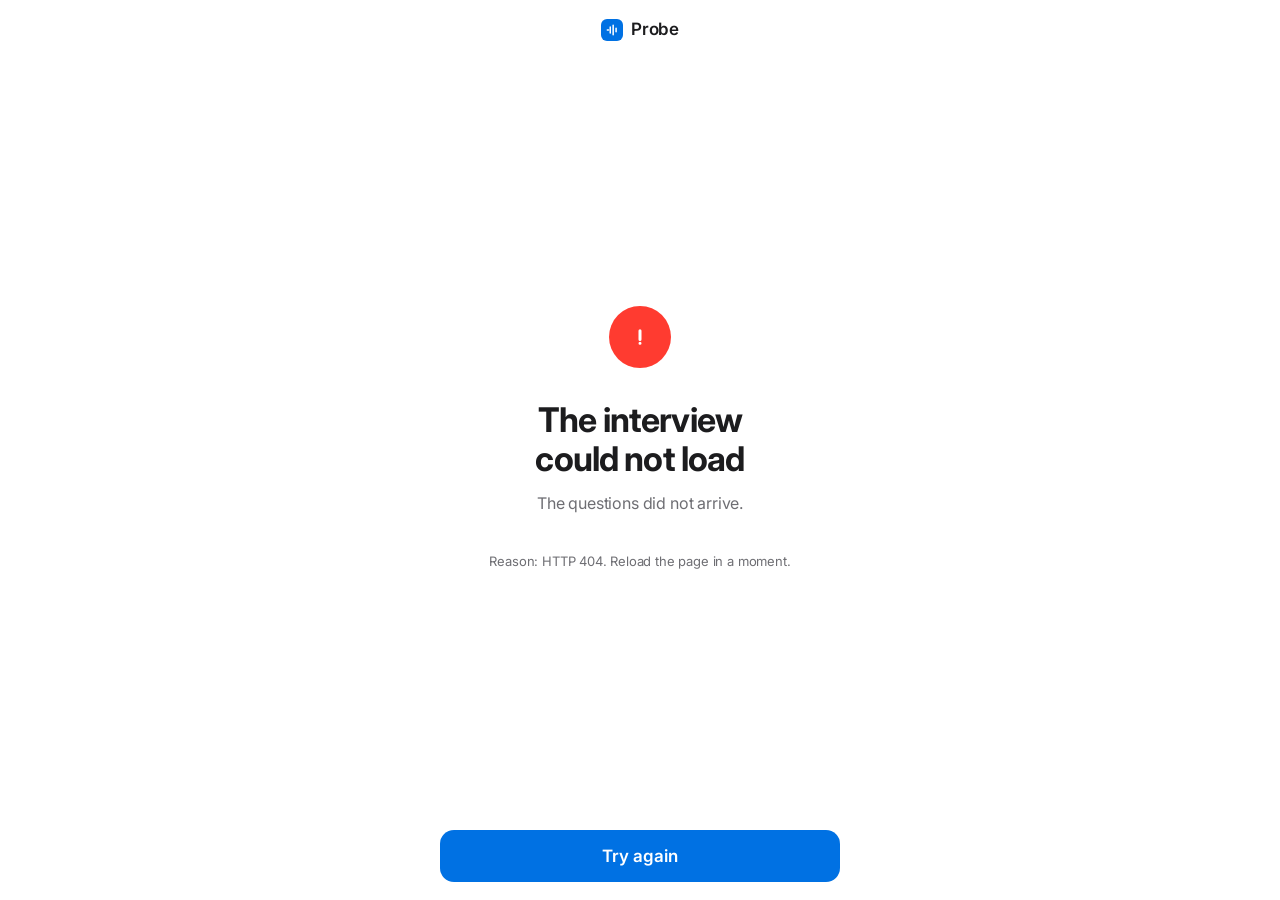
==== static/index.html @ 3f04ca63 "The interview runs: agent, timings, verdict, follow-up static/ is the candidate's page: one micropho" ====
<!doctype html>
<html lang="en">
<head>
  <meta charset="utf-8">
  <meta name="referrer" content="no-referrer">
  <meta name="viewport" content="width=device-width, initial-scale=1, viewport-fit=cover">
  <meta name="theme-color" content="#FFFFFF">
  <title>Probe - spoken interview</title>
  <link rel="preconnect" href="https://fonts.googleapis.com">
  <link rel="preconnect" href="https://fonts.gstatic.com" crossorigin>
  <link href="https://fonts.googleapis.com/css2?family=Inter:wght@400;500;600;700&display=swap" rel="stylesheet">
  <link rel="icon" href="/static/favicon.svg" type="image/svg+xml">
  <link rel="stylesheet" href="/static/base.css">
  <style>
    body { display: flex; justify-content: center; }
    .phone {
      width: 100%; max-width: 440px; min-height: 100dvh;
      display: flex; flex-direction: column;
      padding: 18px 20px max(18px, env(safe-area-inset-bottom));
    }
    .screen { display: flex; flex-direction: column; flex: 1; }
    .screen[hidden] { display: none; }
    .brand { justify-content: center; margin-bottom: 18px; font-weight: 600; }
    .lede { color: var(--secondary); font-size: 16px; margin: 0 0 22px; max-width: 34ch; }

    .group { background: var(--grouped); border-radius: 16px; overflow: hidden; margin: 0 0 18px; }
    .row { display: flex; gap: 14px; align-items: center; padding: 14px 16px; }
    .row + .row { border-top: 1px solid var(--separator); }
    .tile { flex: none; width: 34px; height: 34px; border-radius: 9px; display: grid; place-items: center; color: #fff; }
    .tile svg { width: 19px; height: 19px; }
    .tile.orange { background: var(--orange); } .tile.blue { background: var(--blue); } .tile.indigo { background: var(--indigo); }
    .text { margin: 0; font-size: 15px; font-weight: 500; }
    .detail { display: block; font-size: 13px; font-weight: 400; color: var(--secondary); margin-top: 2px; }
    .group-title { font-size: 13px; font-weight: 600; color: var(--secondary); margin: 0 0 8px 4px; text-transform: none; }
    .prose { padding: 14px 16px; font-size: 14px; color: #3A3A3C; }
    .prose p { margin: 0 0 10px; } .prose p:last-child { margin: 0; }

    .switch-row { justify-content: space-between; }
    .switch { position: relative; width: 50px; height: 30px; flex: none; }
    .switch input { position: absolute; opacity: 0; width: 100%; height: 100%; margin: 0; cursor: pointer; }
    .switch span { position: absolute; inset: 0; background: #E9E9EA; border-radius: 999px; transition: background .2s; }
    .switch span::after { content: ""; position: absolute; top: 3px; left: 3px; width: 24px; height: 24px; border-radius: 50%; background: #fff; box-shadow: 0 2px 6px rgba(0,0,0,.2); transition: transform .2s; }
    .switch input:checked + span { background: var(--live); }
    .switch input:checked + span::after { transform: translateX(20px); }
    .switch input:focus-visible + span { outline: 3px solid color-mix(in srgb, var(--tint) 45%, transparent); outline-offset: 2px; }

    .toolbar { margin-top: auto; padding-top: 14px; }
    .button {
      width: 100%; min-height: 52px; border: 0; border-radius: 14px;
      background: var(--tint); color: #fff; font: 600 17px/1 var(--font);
      display: inline-flex; align-items: center; justify-content: center; gap: 10px; cursor: pointer;
      transition: background .15s, transform .1s;
    }
    .button:hover { background: var(--tint-pressed); } .button:active { transform: scale(.985); }
    .button:disabled { background: #D1D1D6; cursor: default; transform: none; }
    .button.quiet { background: var(--grouped); color: var(--label); }
    .button.quiet:hover { background: #E5E5EA; }
    .hint { font-size: 13px; color: var(--secondary); text-align: center; margin: 10px 0 0; }
    .link { color: var(--tint); font-weight: 600; text-decoration: none; display: inline-block; margin-top: 18px; }

    /* -- the interview ------------------------------------------------------ */
    .mic { position: relative; width: 84px; height: 84px; margin: 4px auto 6px; display: grid; place-items: center; }
    .mic::before {
      content: ""; position: absolute; inset: 12px; border-radius: 50%;
      background: color-mix(in srgb, var(--live) 22%, transparent);
      transform: scale(calc(1 + var(--level, 0) * 0.4));
      transition: transform 90ms linear, background .3s;
    }
    .mic .core { position: relative; width: 52px; height: 52px; border-radius: 50%; background: var(--live); display: grid; place-items: center; color: #fff; transition: background .3s; }
    .mic .core svg { width: 26px; height: 26px; }
    .mic.speaking::before { background: color-mix(in srgb, var(--tint) 20%, transparent); transform: scale(1.18); }
    .mic.speaking .core { background: var(--tint); }
    .state-label { text-align: center; font-size: 14px; font-weight: 500; color: var(--secondary); margin: 0 0 14px; min-height: 1.4em; }

    .conversation { flex: 1; overflow-y: auto; display: flex; flex-direction: column; gap: 12px; padding: 4px 2px 8px; }
    .turn { margin: 0; font-size: 15px; line-height: 1.5; border-radius: 14px; padding: 11px 14px; max-width: 92%; }
    .turn b { display: block; font-size: 12px; font-weight: 600; color: var(--secondary); margin-bottom: 3px; }
    .turn.interviewer { background: var(--grouped); align-self: flex-start; }
    .turn.you { background: color-mix(in srgb, var(--tint) 10%, transparent); align-self: flex-end; }

    .center { flex: 1; display: grid; place-content: center; text-align: center; gap: 6px; }
    .badge { width: 62px; height: 62px; border-radius: 50%; display: grid; place-items: center; margin: 0 auto 14px; color: #fff; }
    .badge.ok { background: var(--live); } .badge.bad { background: var(--danger); }
    .badge svg { width: 30px; height: 30px; }
    .spinner { width: 18px; height: 18px; border-radius: 50%; border: 2px solid rgba(255,255,255,.35); border-top-color: #fff; animation: spin .7s linear infinite; }
    .spinner.dark { border-color: rgba(0,0,0,.15); border-top-color: var(--tint); width: 26px; height: 26px; }
    @keyframes spin { to { transform: rotate(360deg); } }
    @media (prefers-reduced-motion: reduce) { .spinner { animation: none; } .mic::before { transition: none; } }
  </style>
</head>
<body>
<div class="phone">
  <span class="brand">
    <span class="brand-mark" aria-hidden="true"><svg viewBox="0 0 24 24" fill="none" stroke="currentColor" stroke-width="2.6" stroke-linecap="round"><path d="M4 12h2M9 7v10M14 4v16M19 9v6"/></svg></span>
    Probe
  </span>

  <!-- 1. Welcome -->
  <section class="screen" id="screen-welcome">
    <h1 class="large-title">A spoken interview</h1>
    <p class="lede" id="count">Loading the questions...</p>

    <div class="group" role="list">
      <div class="row" role="listitem">
        <span class="tile orange" aria-hidden="true"><svg viewBox="0 0 24 24" fill="none" stroke="currentColor" stroke-width="2.2" stroke-linecap="round"><circle cx="12" cy="12" r="8.5"/><path d="M12 7.5v4.8l3 1.8"/></svg></span>
        <p class="text">About five minutes<span class="detail">There is no timer on your answers</span></p>
      </div>
      <div class="row" role="listitem">
        <span class="tile blue" aria-hidden="true"><svg viewBox="0 0 24 24" fill="none" stroke="currentColor" stroke-width="2.2" stroke-linecap="round"><rect x="9" y="3" width="6" height="11" rx="3"/><path d="M5 11a7 7 0 0 0 14 0M12 18v3"/></svg></span>
        <p class="text">You talk with the interviewer<span class="detail">It listens, answers out loud, and asks follow-ups</span></p>
      </div>
      <div class="row" role="listitem">
        <span class="tile indigo" aria-hidden="true"><svg viewBox="0 0 24 24" fill="none" stroke="currentColor" stroke-width="2.2" stroke-linecap="round"><path d="M4 14v-2a8 8 0 0 1 16 0v2"/><rect x="3" y="14" width="4" height="6" rx="2"/><rect x="17" y="14" width="4" height="6" rx="2"/></svg></span>
        <p class="text">Headphones work best<span class="detail">They keep the interviewer's voice out of your microphone</span></p>
      </div>
    </div>

    <p class="group-title" id="consent-title">What happens to your answers</p>
    <div class="group" aria-labelledby="consent-title">
      <div class="prose">
        <p>Your voice goes straight from this page to AssemblyAI, which turns it into text in real time. The audio is not stored.</p>
        <p>The transcript is kept, with the timing of each word, and is used to prepare a report for the recruiter.</p>
        <p>The report never decides anything on its own. It only suggests what to talk about in a second interview.</p>
      </div>
      <div class="row switch-row">
        <label for="consent">I understand and agree</label>
        <span class="switch"><input type="checkbox" id="consent"><span></span></span>
      </div>
    </div>

    <div class="toolbar">
      <button class="button" id="start" disabled>Start interview</button>
      <p class="hint" id="start-hint">Turn on the switch above to start.</p>
    </div>
  </section>

  <!-- 2. The interview -->
  <section class="screen" id="screen-interview" hidden>
    <div class="mic" id="mic" aria-hidden="true">
      <div class="core">
        <svg viewBox="0 0 24 24" fill="none" stroke="currentColor" stroke-width="2" stroke-linecap="round"><rect x="9" y="3" width="6" height="11" rx="3"/><path d="M5 11a7 7 0 0 0 14 0M12 18v3"/></svg>
      </div>
    </div>
    <p class="state-label" id="state-label" aria-live="polite">Connecting...</p>
    <div class="conversation" id="conversation" aria-live="polite"></div>
    <div class="toolbar">
      <button class="button quiet" id="finish">End the interview</button>
    </div>
  </section>

  <!-- 3. Saving -->
  <section class="screen" id="screen-saving" hidden>
    <div class="center">
      <div class="spinner dark" style="margin:0 auto 18px"></div>
      <h1 class="large-title">Saving your interview</h1>
      <p class="lede" style="margin-inline:auto">This takes a few seconds. Please keep this page open.</p>
    </div>
  </section>

  <!-- 4. Done -->
  <section class="screen" id="screen-done" hidden>
    <div class="center">
      <div class="badge ok"><svg viewBox="0 0 24 24" fill="none" stroke="currentColor" stroke-width="2.4" stroke-linecap="round" stroke-linejoin="round" aria-hidden="true"><path d="M5 12.5l4.5 4.5L19 7"/></svg></div>
      <h1 class="large-title">Thank you</h1>
      <p class="lede" style="margin-inline:auto">Your interview is complete. The recruiter will be in touch.</p>
      <a class="link" id="report-link" href="#" hidden>Open the recruiter report</a>
    </div>
  </section>

  <!-- 5. Something went wrong -->
  <section class="screen" id="screen-error" hidden>
    <div class="center">
      <div class="badge bad"><svg viewBox="0 0 24 24" fill="none" stroke="currentColor" stroke-width="2.4" stroke-linecap="round" aria-hidden="true"><path d="M12 7v7M12 17h.01"/></svg></div>
      <h1 class="large-title" id="error-title">Something went wrong</h1>
      <p class="lede" id="error-text" style="margin-inline:auto"></p>
      <p class="hint" id="error-fix"></p>
    </div>
    <div class="toolbar">
      <button class="button" id="retry">Try again</button>
    </div>
  </section>
</div>
<script src="/static/app.js"></script>
</body>
</html>
---- static/base.css ----
/* Unscripted - what both pages share: the colour roles, the type, the navigation
   bar and the chips. One file, because two copies of a palette drift at the first
   change, and the report would stop looking like the interview it describes. */

:root {
  --bg: #FFFFFF;
  --grouped: #F2F2F7;
  --label: #1C1C1E;
  --secondary: #6E6E73;
  --separator: #E5E5EA;
  --tint: #0071E3;
  --tint-pressed: #0062C4;
  --live: #34C759;
  --danger: #FF3B30;
  /* Colour carries a role, never decoration: blue acts, green is live or
     done, the tile colours only tell list rows apart at a glance. */
  --orange: #FF9500;
  --blue: #007AFF;
  --indigo: #5856D6;
  --teal: #30B0C7;
  --gray: #8E8E93;
  /* Status: what a report observation MEANS. Always paired with an icon and a
     label, never carried by colour alone. */
  --status-flag: #FF9500;
  --status-clear: #34C759;
  --go: #248A3D;          /* green dark enough for white text: 4.6:1 */
  --go-pressed: #1E7533;
  --font: -apple-system, BlinkMacSystemFont, "SF Pro Text", "Inter", "Segoe UI", system-ui, sans-serif;
  --display: -apple-system, BlinkMacSystemFont, "SF Pro Display", "Inter", "Segoe UI", system-ui, sans-serif;
}
* { box-sizing: border-box; }
html, body { height: 100%; }
body {
  margin: 0;
  background: var(--bg);
  color: var(--label);
  font: 17px/1.4 var(--font);
  -webkit-font-smoothing: antialiased;
  letter-spacing: -0.01em;
}
.brand { display: inline-flex; align-items: center; gap: 8px; }
.brand-mark {
  width: 22px; height: 22px; border-radius: 6px;
  background: var(--tint);
  display: grid; place-items: center; color: #fff;
}
.brand-mark svg { width: 14px; height: 14px; }
.large-title {
  font-family: var(--display);
  font-size: 34px;
  line-height: 1.15;
  font-weight: 700;
  letter-spacing: -0.025em;
  margin: 12px 0 8px;
  text-wrap: balance;
}
.chip {
  align-self: flex-start;
  font-size: 13px; font-weight: 600;
  border-radius: 999px; padding: 4px 11px;
  margin: 0 0 12px;
}
.chip.warmup { color: var(--go); background: color-mix(in srgb, var(--live) 16%, transparent); }
.chip.experience { color: var(--blue); background: color-mix(in srgb, var(--blue) 12%, transparent); }
.chip.technical { color: var(--indigo); background: color-mix(in srgb, var(--indigo) 12%, transparent); }

/* Status tiles: the icon and the colour always travel together. */
.status-tile { flex: none; width: 34px; height: 34px; border-radius: 9px; display: grid; place-items: center; color: #fff; }
.status-tile svg { width: 20px; height: 20px; }
.status-tile.flag { background: var(--status-flag); }
.status-tile.clear { background: var(--status-clear); }
.status-tile.none { background: var(--gray); }
.status-tile.baseline { background: var(--blue); }

a:focus-visible, button:focus-visible {
  outline: 3px solid color-mix(in srgb, var(--tint) 45%, transparent);
  outline-offset: 3px;
}
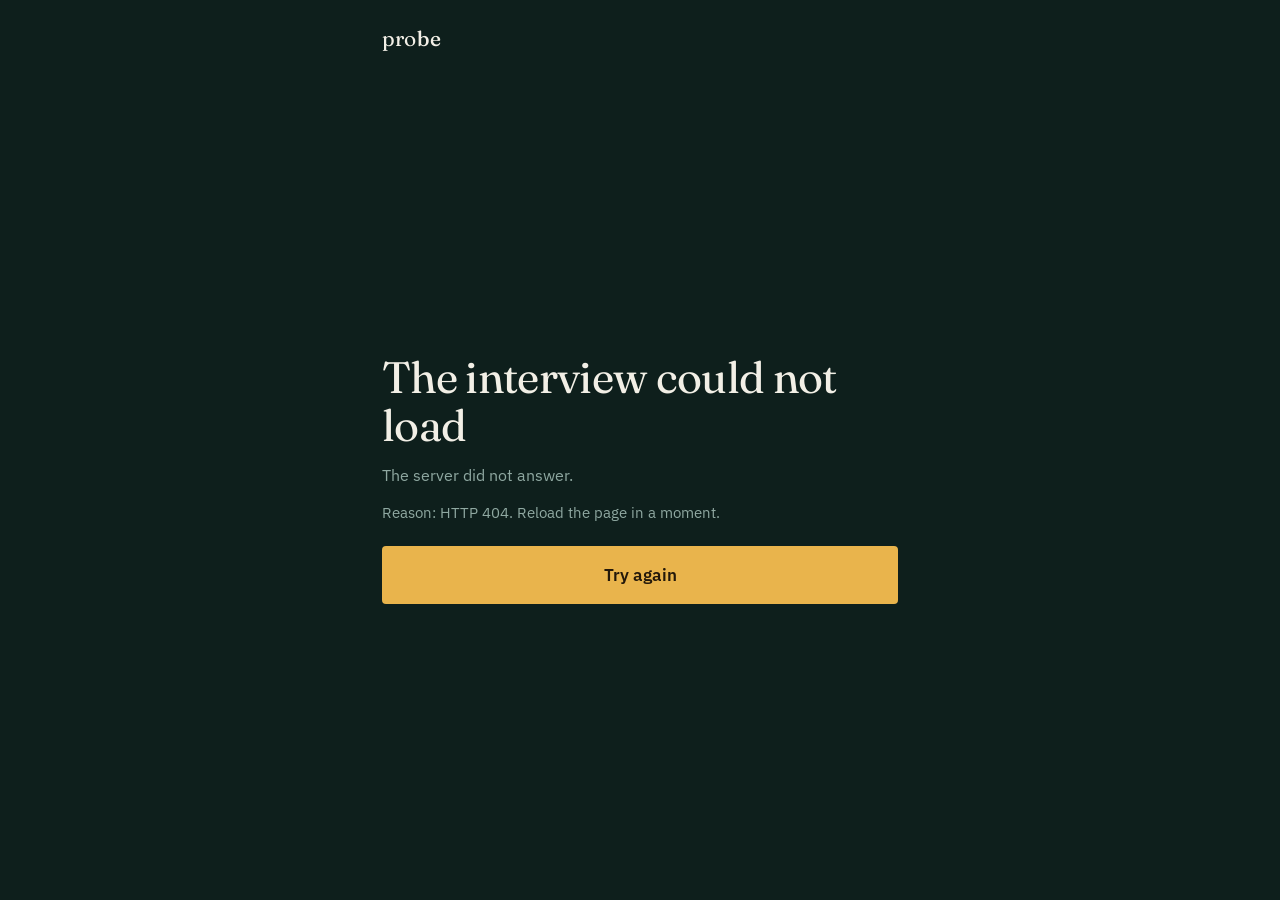
==== commit 71a181e4: "An interviewer that follows the candidate, in six languages, in a booth The agent is no longer hande" ====
--- a/static/index.html
+++ b/static/index.html
@@ -1,185 +1,175 @@
-<!doctype html>
-<html lang="en">
-<head>
-  <meta charset="utf-8">
-  <meta name="referrer" content="no-referrer">
-  <meta name="viewport" content="width=device-width, initial-scale=1, viewport-fit=cover">
-  <meta name="theme-color" content="#FFFFFF">
-  <title>Probe - spoken interview</title>
-  <link rel="preconnect" href="https://fonts.googleapis.com">
-  <link rel="preconnect" href="https://fonts.gstatic.com" crossorigin>
-  <link href="https://fonts.googleapis.com/css2?family=Inter:wght@400;500;600;700&display=swap" rel="stylesheet">
-  <link rel="icon" href="/static/favicon.svg" type="image/svg+xml">
-  <link rel="stylesheet" href="/static/base.css">
-  <style>
-    body { display: flex; justify-content: center; }
-    .phone {
-      width: 100%; max-width: 440px; min-height: 100dvh;
-      display: flex; flex-direction: column;
-      padding: 18px 20px max(18px, env(safe-area-inset-bottom));
-    }
-    .screen { display: flex; flex-direction: column; flex: 1; }
-    .screen[hidden] { display: none; }
-    .brand { justify-content: center; margin-bottom: 18px; font-weight: 600; }
-    .lede { color: var(--secondary); font-size: 16px; margin: 0 0 22px; max-width: 34ch; }
-
-    .group { background: var(--grouped); border-radius: 16px; overflow: hidden; margin: 0 0 18px; }
-    .row { display: flex; gap: 14px; align-items: center; padding: 14px 16px; }
-    .row + .row { border-top: 1px solid var(--separator); }
-    .tile { flex: none; width: 34px; height: 34px; border-radius: 9px; display: grid; place-items: center; color: #fff; }
-    .tile svg { width: 19px; height: 19px; }
-    .tile.orange { background: var(--orange); } .tile.blue { background: var(--blue); } .tile.indigo { background: var(--indigo); }
-    .text { margin: 0; font-size: 15px; font-weight: 500; }
-    .detail { display: block; font-size: 13px; font-weight: 400; color: var(--secondary); margin-top: 2px; }
-    .group-title { font-size: 13px; font-weight: 600; color: var(--secondary); margin: 0 0 8px 4px; text-transform: none; }
-    .prose { padding: 14px 16px; font-size: 14px; color: #3A3A3C; }
-    .prose p { margin: 0 0 10px; } .prose p:last-child { margin: 0; }
-
-    .switch-row { justify-content: space-between; }
-    .switch { position: relative; width: 50px; height: 30px; flex: none; }
-    .switch input { position: absolute; opacity: 0; width: 100%; height: 100%; margin: 0; cursor: pointer; }
-    .switch span { position: absolute; inset: 0; background: #E9E9EA; border-radius: 999px; transition: background .2s; }
-    .switch span::after { content: ""; position: absolute; top: 3px; left: 3px; width: 24px; height: 24px; border-radius: 50%; background: #fff; box-shadow: 0 2px 6px rgba(0,0,0,.2); transition: transform .2s; }
-    .switch input:checked + span { background: var(--live); }
-    .switch input:checked + span::after { transform: translateX(20px); }
-    .switch input:focus-visible + span { outline: 3px solid color-mix(in srgb, var(--tint) 45%, transparent); outline-offset: 2px; }
-
-    .toolbar { margin-top: auto; padding-top: 14px; }
-    .button {
-      width: 100%; min-height: 52px; border: 0; border-radius: 14px;
-      background: var(--tint); color: #fff; font: 600 17px/1 var(--font);
-      display: inline-flex; align-items: center; justify-content: center; gap: 10px; cursor: pointer;
-      transition: background .15s, transform .1s;
-    }
-    .button:hover { background: var(--tint-pressed); } .button:active { transform: scale(.985); }
-    .button:disabled { background: #D1D1D6; cursor: default; transform: none; }
-    .button.quiet { background: var(--grouped); color: var(--label); }
-    .button.quiet:hover { background: #E5E5EA; }
-    .hint { font-size: 13px; color: var(--secondary); text-align: center; margin: 10px 0 0; }
-    .link { color: var(--tint); font-weight: 600; text-decoration: none; display: inline-block; margin-top: 18px; }
-
-    /* -- the interview ------------------------------------------------------ */
-    .mic { position: relative; width: 84px; height: 84px; margin: 4px auto 6px; display: grid; place-items: center; }
-    .mic::before {
-      content: ""; position: absolute; inset: 12px; border-radius: 50%;
-      background: color-mix(in srgb, var(--live) 22%, transparent);
-      transform: scale(calc(1 + var(--level, 0) * 0.4));
-      transition: transform 90ms linear, background .3s;
-    }
-    .mic .core { position: relative; width: 52px; height: 52px; border-radius: 50%; background: var(--live); display: grid; place-items: center; color: #fff; transition: background .3s; }
-    .mic .core svg { width: 26px; height: 26px; }
-    .mic.speaking::before { background: color-mix(in srgb, var(--tint) 20%, transparent); transform: scale(1.18); }
-    .mic.speaking .core { background: var(--tint); }
-    .state-label { text-align: center; font-size: 14px; font-weight: 500; color: var(--secondary); margin: 0 0 14px; min-height: 1.4em; }
-
-    .conversation { flex: 1; overflow-y: auto; display: flex; flex-direction: column; gap: 12px; padding: 4px 2px 8px; }
-    .turn { margin: 0; font-size: 15px; line-height: 1.5; border-radius: 14px; padding: 11px 14px; max-width: 92%; }
-    .turn b { display: block; font-size: 12px; font-weight: 600; color: var(--secondary); margin-bottom: 3px; }
-    .turn.interviewer { background: var(--grouped); align-self: flex-start; }
-    .turn.you { background: color-mix(in srgb, var(--tint) 10%, transparent); align-self: flex-end; }
-
-    .center { flex: 1; display: grid; place-content: center; text-align: center; gap: 6px; }
-    .badge { width: 62px; height: 62px; border-radius: 50%; display: grid; place-items: center; margin: 0 auto 14px; color: #fff; }
-    .badge.ok { background: var(--live); } .badge.bad { background: var(--danger); }
-    .badge svg { width: 30px; height: 30px; }
-    .spinner { width: 18px; height: 18px; border-radius: 50%; border: 2px solid rgba(255,255,255,.35); border-top-color: #fff; animation: spin .7s linear infinite; }
-    .spinner.dark { border-color: rgba(0,0,0,.15); border-top-color: var(--tint); width: 26px; height: 26px; }
-    @keyframes spin { to { transform: rotate(360deg); } }
-    @media (prefers-reduced-motion: reduce) { .spinner { animation: none; } .mic::before { transition: none; } }
-  </style>
-</head>
-<body>
-<div class="phone">
-  <span class="brand">
-    <span class="brand-mark" aria-hidden="true"><svg viewBox="0 0 24 24" fill="none" stroke="currentColor" stroke-width="2.6" stroke-linecap="round"><path d="M4 12h2M9 7v10M14 4v16M19 9v6"/></svg></span>
-    Probe
-  </span>
-
-  <!-- 1. Welcome -->
-  <section class="screen" id="screen-welcome">
-    <h1 class="large-title">A spoken interview</h1>
-    <p class="lede" id="count">Loading the questions...</p>
-
-    <div class="group" role="list">
-      <div class="row" role="listitem">
-        <span class="tile orange" aria-hidden="true"><svg viewBox="0 0 24 24" fill="none" stroke="currentColor" stroke-width="2.2" stroke-linecap="round"><circle cx="12" cy="12" r="8.5"/><path d="M12 7.5v4.8l3 1.8"/></svg></span>
-        <p class="text">About five minutes<span class="detail">There is no timer on your answers</span></p>
-      </div>
-      <div class="row" role="listitem">
-        <span class="tile blue" aria-hidden="true"><svg viewBox="0 0 24 24" fill="none" stroke="currentColor" stroke-width="2.2" stroke-linecap="round"><rect x="9" y="3" width="6" height="11" rx="3"/><path d="M5 11a7 7 0 0 0 14 0M12 18v3"/></svg></span>
-        <p class="text">You talk with the interviewer<span class="detail">It listens, answers out loud, and asks follow-ups</span></p>
-      </div>
-      <div class="row" role="listitem">
-        <span class="tile indigo" aria-hidden="true"><svg viewBox="0 0 24 24" fill="none" stroke="currentColor" stroke-width="2.2" stroke-linecap="round"><path d="M4 14v-2a8 8 0 0 1 16 0v2"/><rect x="3" y="14" width="4" height="6" rx="2"/><rect x="17" y="14" width="4" height="6" rx="2"/></svg></span>
-        <p class="text">Headphones work best<span class="detail">They keep the interviewer's voice out of your microphone</span></p>
-      </div>
-    </div>
-
-    <p class="group-title" id="consent-title">What happens to your answers</p>
-    <div class="group" aria-labelledby="consent-title">
-      <div class="prose">
-        <p>Your voice goes straight from this page to AssemblyAI, which turns it into text in real time. The audio is not stored.</p>
-        <p>The transcript is kept, with the timing of each word, and is used to prepare a report for the recruiter.</p>
-        <p>The report never decides anything on its own. It only suggests what to talk about in a second interview.</p>
-      </div>
-      <div class="row switch-row">
-        <label for="consent">I understand and agree</label>
-        <span class="switch"><input type="checkbox" id="consent"><span></span></span>
-      </div>
-    </div>
-
-    <div class="toolbar">
-      <button class="button" id="start" disabled>Start interview</button>
-      <p class="hint" id="start-hint">Turn on the switch above to start.</p>
-    </div>
-  </section>
-
-  <!-- 2. The interview -->
-  <section class="screen" id="screen-interview" hidden>
-    <div class="mic" id="mic" aria-hidden="true">
-      <div class="core">
-        <svg viewBox="0 0 24 24" fill="none" stroke="currentColor" stroke-width="2" stroke-linecap="round"><rect x="9" y="3" width="6" height="11" rx="3"/><path d="M5 11a7 7 0 0 0 14 0M12 18v3"/></svg>
-      </div>
-    </div>
-    <p class="state-label" id="state-label" aria-live="polite">Connecting...</p>
-    <div class="conversation" id="conversation" aria-live="polite"></div>
-    <div class="toolbar">
-      <button class="button quiet" id="finish">End the interview</button>
-    </div>
-  </section>
-
-  <!-- 3. Saving -->
-  <section class="screen" id="screen-saving" hidden>
-    <div class="center">
-      <div class="spinner dark" style="margin:0 auto 18px"></div>
-      <h1 class="large-title">Saving your interview</h1>
-      <p class="lede" style="margin-inline:auto">This takes a few seconds. Please keep this page open.</p>
-    </div>
-  </section>
-
-  <!-- 4. Done -->
-  <section class="screen" id="screen-done" hidden>
-    <div class="center">
-      <div class="badge ok"><svg viewBox="0 0 24 24" fill="none" stroke="currentColor" stroke-width="2.4" stroke-linecap="round" stroke-linejoin="round" aria-hidden="true"><path d="M5 12.5l4.5 4.5L19 7"/></svg></div>
-      <h1 class="large-title">Thank you</h1>
-      <p class="lede" style="margin-inline:auto">Your interview is complete. The recruiter will be in touch.</p>
-      <a class="link" id="report-link" href="#" hidden>Open the recruiter report</a>
-    </div>
-  </section>
-
-  <!-- 5. Something went wrong -->
-  <section class="screen" id="screen-error" hidden>
-    <div class="center">
-      <div class="badge bad"><svg viewBox="0 0 24 24" fill="none" stroke="currentColor" stroke-width="2.4" stroke-linecap="round" aria-hidden="true"><path d="M12 7v7M12 17h.01"/></svg></div>
-      <h1 class="large-title" id="error-title">Something went wrong</h1>
-      <p class="lede" id="error-text" style="margin-inline:auto"></p>
-      <p class="hint" id="error-fix"></p>
-    </div>
-    <div class="toolbar">
-      <button class="button" id="retry">Try again</button>
-    </div>
-  </section>
-</div>
-<script src="/static/app.js"></script>
-</body>
-</html>
+<!doctype html>
+<html lang="en">
+<head>
+  <meta charset="utf-8">
+  <meta name="referrer" content="no-referrer">
+  <meta name="viewport" content="width=device-width, initial-scale=1, viewport-fit=cover">
+  <meta name="theme-color" content="#0E1F1C">
+  <title>Probe - a spoken interview</title>
+  <link rel="preconnect" href="https://fonts.googleapis.com">
+  <link rel="preconnect" href="https://fonts.gstatic.com" crossorigin>
+  <link href="https://fonts.googleapis.com/css2?family=Fraunces:opsz,wght@9..144,400;9..144,500&family=IBM+Plex+Sans:wght@400;500;600&display=swap" rel="stylesheet">
+  <link rel="icon" href="/static/favicon.svg" type="image/svg+xml">
+  <style>
+    /* Probe is a recording booth, not a form: dark room, warm paper-coloured
+       type, and one living line. Amber is the interviewer's voice, mint is the
+       candidate's. Nothing else is coloured, so the line always reads. */
+    :root {
+      --ink: #0E1F1C;
+      --lift: #16302A;
+      --paper: #F2EFE6;
+      --muted: #8FA8A1;
+      --amber: #E9B44C;
+      --mint: #74D3AE;
+      --edge: rgba(242, 239, 230, .16);
+      --serif: "Fraunces", Georgia, serif;
+      --sans: "IBM Plex Sans", system-ui, sans-serif;
+    }
+    * { box-sizing: border-box; }
+    html, body { height: 100%; }
+    body {
+      margin: 0; background: var(--ink); color: var(--paper);
+      font: 16px/1.55 var(--sans); -webkit-font-smoothing: antialiased;
+      display: flex; justify-content: center;
+    }
+    .booth {
+      width: 100%; max-width: 560px; min-height: 100dvh;
+      display: flex; flex-direction: column;
+      padding: 22px 22px max(22px, env(safe-area-inset-bottom));
+    }
+
+    header { display: flex; align-items: baseline; justify-content: space-between; gap: 16px; }
+    .wordmark { font-family: var(--serif); font-size: 21px; letter-spacing: .01em; }
+    .wordmark b { font-weight: 500; }
+    .languages { display: flex; gap: 10px 14px; flex-wrap: wrap; justify-content: flex-end; max-width: 60%; }
+    .languages button {
+      background: none; border: 0; padding: 2px 0; cursor: pointer;
+      color: var(--muted); font: 500 14px/1 var(--sans); letter-spacing: .04em;
+      border-bottom: 2px solid transparent;
+    }
+    .languages button[aria-pressed="true"] { color: var(--paper); border-bottom-color: var(--amber); }
+    .languages button:hover { color: var(--paper); }
+
+    /* On a tall window the welcome sits in the middle of the booth rather than
+       leaving a hole between the line and the terms. */
+    .screen { display: flex; flex-direction: column; flex: 1; padding-top: 26px; justify-content: center; }
+    #screen-interview { justify-content: flex-start; }
+    .screen[hidden] { display: none; }
+
+    h1 {
+      font-family: var(--serif); font-weight: 400; font-size: clamp(34px, 9vw, 44px);
+      line-height: 1.08; letter-spacing: -0.015em; margin: 0 0 14px; max-width: 15ch;
+    }
+    .lede { color: var(--muted); margin: 0; max-width: 44ch; }
+
+    /* The line: the only thing that moves. It is the candidate's voice in mint,
+       the interviewer's in amber. */
+    .line { width: 100%; height: 84px; display: block; margin: 30px 0 26px; }
+
+    .terms { border-top: 1px solid var(--edge); padding-top: 18px; margin-top: 8px; }
+    .terms p { margin: 0 0 10px; color: var(--muted); font-size: 14.5px; max-width: 46ch; }
+    .terms p:last-child { margin: 0; }
+    .terms b { color: var(--paper); font-weight: 500; }
+
+    .go {
+      width: 100%; margin-top: 22px; min-height: 58px; padding: 0 22px;
+      background: var(--amber); color: #23180A; border: 0; border-radius: 4px;
+      font: 600 17px/1 var(--sans); cursor: pointer;
+      display: inline-flex; align-items: center; justify-content: center; gap: 12px;
+      transition: background .15s ease, transform .08s ease;
+    }
+    .go:hover { background: #F2C468; }
+    .go:active { transform: translateY(1px); }
+    .go:disabled { background: var(--lift); color: var(--muted); cursor: default; }
+    .ghost {
+      width: 100%; min-height: 50px; margin-top: 18px; background: none; cursor: pointer;
+      color: var(--muted); border: 1px solid var(--edge); border-radius: 4px; font: 500 15px/1 var(--sans);
+    }
+    .ghost:hover { color: var(--paper); border-color: var(--paper); }
+    button:focus-visible, .languages button:focus-visible { outline: 2px solid var(--amber); outline-offset: 3px; }
+    .hint { color: var(--muted); font-size: 13.5px; margin: 12px 0 0; text-align: center; }
+
+    /* -- the interview ------------------------------------------------------ */
+    .status { display: flex; align-items: center; gap: 10px; color: var(--muted); font-size: 14px; margin: 0; }
+    .dot { width: 8px; height: 8px; border-radius: 50%; background: var(--mint); flex: none; }
+    .dot.speaking { background: var(--amber); }
+    .said {
+      font-family: var(--serif); font-weight: 400; font-size: clamp(23px, 6vw, 29px);
+      line-height: 1.22; letter-spacing: -0.01em; margin: 18px 0 0; text-wrap: pretty;
+    }
+    .transcript {
+      flex: 1; overflow-y: auto; margin: 26px 0 0; padding-top: 18px;
+      border-top: 1px solid var(--edge); display: flex; flex-direction: column-reverse; gap: 14px;
+    }
+    .turn { margin: 0; font-size: 15px; line-height: 1.5; color: var(--muted); }
+    .turn span { display: block; font-size: 12.5px; letter-spacing: .06em; color: #5F7A73; margin-bottom: 2px; }
+    .turn.you { color: var(--paper); }
+    .turn.you span { color: var(--mint); }
+
+    .center { flex: 1; display: flex; flex-direction: column; justify-content: center; }
+    .center h1 { max-width: 18ch; }
+    .error-fix { color: var(--muted); font-size: 14.5px; margin: 14px 0 0; max-width: 44ch; }
+    .spinner { width: 17px; height: 17px; border-radius: 50%; border: 2px solid rgba(35,24,10,.25); border-top-color: #23180A; animation: spin .7s linear infinite; }
+    @keyframes spin { to { transform: rotate(360deg); } }
+    @media (prefers-reduced-motion: reduce) { .spinner { animation: none; } }
+  </style>
+</head>
+<body>
+<div class="booth">
+  <header>
+    <span class="wordmark">pro<b>be</b></span>
+    <nav class="languages" id="languages" aria-label="Interview language"></nav>
+  </header>
+
+  <!-- 1. Before we start -->
+  <section class="screen" id="screen-welcome">
+    <h1 id="t-title">A conversation, not a form.</h1>
+    <p class="lede" id="t-lede">Five minutes, out loud. The interviewer listens, answers, and asks what comes next from what you say.</p>
+    <canvas class="line" id="line-welcome" aria-hidden="true"></canvas>
+    <div class="terms">
+      <p id="t-terms-1"><b>Your voice is transcribed as you speak</b> by AssemblyAI. The audio itself is not kept.</p>
+      <p id="t-terms-2">The transcript is kept and used to prepare a report for the recruiter. It suggests what to ask next; it never decides anything on its own.</p>
+      <button class="go" id="start" disabled><span id="t-start">I agree, start the interview</span></button>
+      <p class="hint" id="t-hint">Headphones keep the interviewer's voice out of your microphone.</p>
+    </div>
+  </section>
+
+  <!-- 2. The interview -->
+  <section class="screen" id="screen-interview" hidden>
+    <canvas class="line" id="line-live" aria-hidden="true"></canvas>
+    <p class="status"><span class="dot" id="dot"></span><span id="state-label">Connecting</span></p>
+    <p class="said" id="said"></p>
+    <div class="transcript" id="transcript" aria-live="polite"></div>
+    <button class="ghost" id="finish">End the interview</button>
+  </section>
+
+  <!-- 3. Saving -->
+  <section class="screen" id="screen-saving" hidden>
+    <div class="center">
+      <h1 id="t-saving">Saving the interview</h1>
+      <p class="lede" id="t-saving-lede">A few seconds. Keep this page open.</p>
+    </div>
+  </section>
+
+  <!-- 4. Done -->
+  <section class="screen" id="screen-done" hidden>
+    <div class="center">
+      <h1 id="t-done">Thank you. That's everything.</h1>
+      <p class="lede" id="t-done-lede">The recruiter has your interview and will be in touch.</p>
+      <a class="hint" id="report-link" href="#" hidden style="color:var(--amber)">Open the recruiter's report</a>
+    </div>
+  </section>
+
+  <!-- 5. Something went wrong -->
+  <section class="screen" id="screen-error" hidden>
+    <div class="center">
+      <h1 id="error-title">Something went wrong</h1>
+      <p class="lede" id="error-text"></p>
+      <p class="error-fix" id="error-fix"></p>
+      <button class="go" id="retry">Try again</button>
+    </div>
+  </section>
+</div>
+<script src="/static/app.js"></script>
+</body>
+</html>
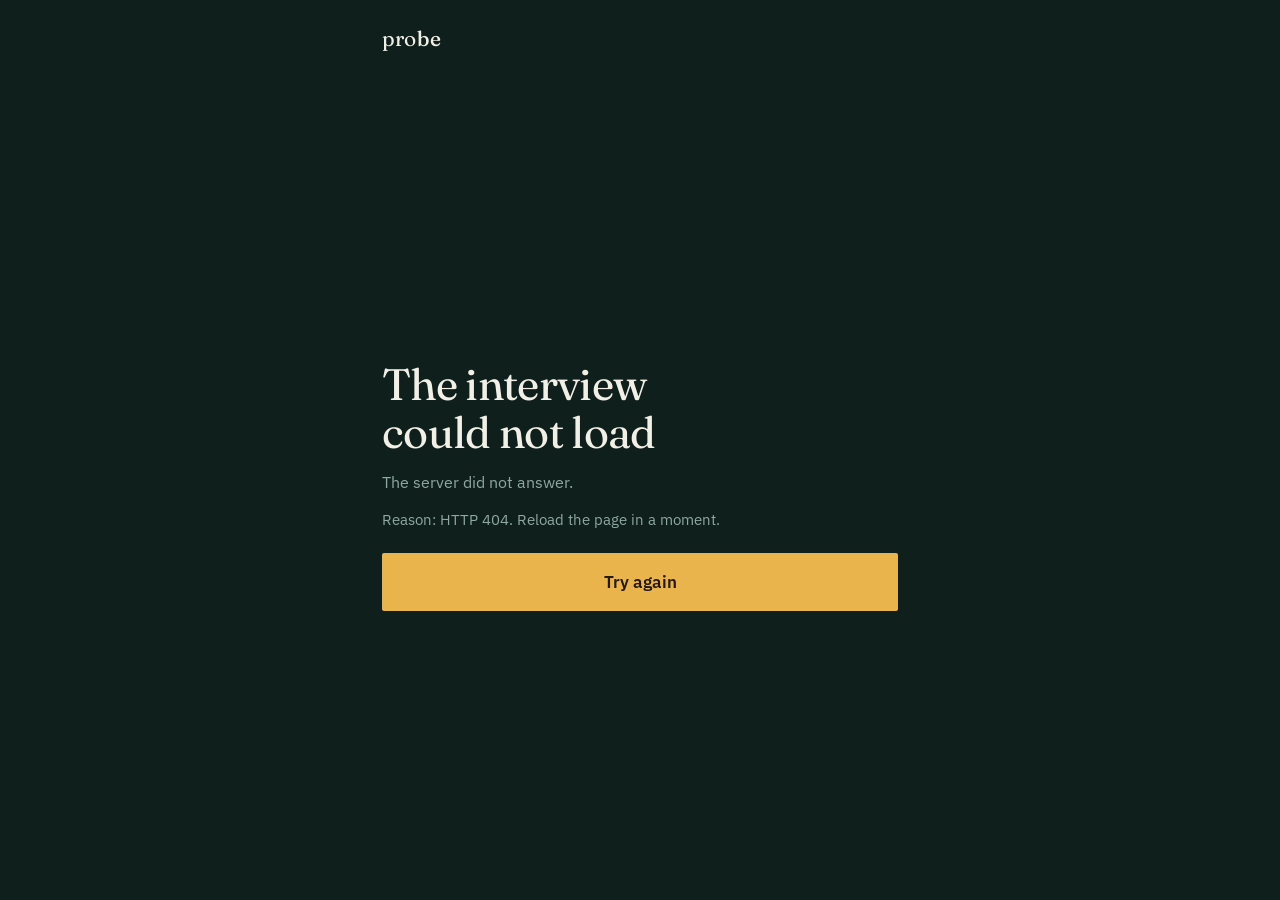
==== commit a23cabf6: "Build every question on the candidate's words, and wait out their silences Three things the first li" ====
--- a/static/index.html
+++ b/static/index.html
@@ -24,6 +24,7 @@
       --edge: rgba(242, 239, 230, .16);
       --serif: "Fraunces", Georgia, serif;
       --sans: "IBM Plex Sans", system-ui, sans-serif;
+      color-scheme: dark;
     }
     * { box-sizing: border-box; }
     html, body { height: 100%; }
@@ -32,21 +33,37 @@
       font: 16px/1.55 var(--sans); -webkit-font-smoothing: antialiased;
       display: flex; justify-content: center;
     }
+
+    /* The surfaces nobody draws still belong to the booth: a selection, a
+       scrollbar and an underline in browser blue would be the one place the
+       design stops. */
+    ::selection { background: var(--amber); color: #23180A; }
+    a { color: var(--amber); text-underline-offset: 3px; text-decoration-thickness: 1px; }
+    .transcript { scrollbar-width: thin; scrollbar-color: #2C4A43 transparent; }
+    .transcript::-webkit-scrollbar { width: 6px; }
+    .transcript::-webkit-scrollbar-track { background: transparent; }
+    .transcript::-webkit-scrollbar-thumb { background: #2C4A43; border-radius: 3px; }
     .booth {
       width: 100%; max-width: 560px; min-height: 100dvh;
       display: flex; flex-direction: column;
       padding: 22px 22px max(22px, env(safe-area-inset-bottom));
     }
 
-    header { display: flex; align-items: baseline; justify-content: space-between; gap: 16px; }
+    /* Six language names do not fit beside a wordmark on a phone: pushed into the
+       corner they broke into three ragged rows and pushed the page down. They get
+       their own full-width row instead, reading left to right like the text does. */
+    header { display: flex; flex-direction: column; gap: 14px; }
     .wordmark { font-family: var(--serif); font-size: 21px; letter-spacing: .01em; }
     .wordmark b { font-weight: 500; }
-    .languages { display: flex; gap: 10px 14px; flex-wrap: wrap; justify-content: flex-end; max-width: 60%; }
+    .languages { display: flex; gap: 20px 20px; flex-wrap: wrap; }
     .languages button {
-      background: none; border: 0; padding: 2px 0; cursor: pointer;
+      position: relative; background: none; border: 0; padding: 0 0 4px; cursor: pointer;
       color: var(--muted); font: 500 14px/1 var(--sans); letter-spacing: .04em;
       border-bottom: 2px solid transparent;
     }
+    /* The mark stays tight under the word; the thumb gets the whole block around
+       it. A 14px label is not a 14px target. */
+    .languages button::after { content: ""; position: absolute; inset: -10px -7px; }
     .languages button[aria-pressed="true"] { color: var(--paper); border-bottom-color: var(--amber); }
     .languages button:hover { color: var(--paper); }
 
@@ -59,11 +76,13 @@
     h1 {
       font-family: var(--serif); font-weight: 400; font-size: clamp(34px, 9vw, 44px);
       line-height: 1.08; letter-spacing: -0.015em; margin: 0 0 14px; max-width: 15ch;
+      text-wrap: balance;
     }
     .lede { color: var(--muted); margin: 0; max-width: 44ch; }
 
-    /* The line: the only thing that moves. It is the candidate's voice in mint,
-       the interviewer's in amber. */
+    /* The line: the only thing that moves, and it only exists once the microphone
+       is open. On the welcome screen it would have been a meter with nothing to
+       measure - decoration where the page has something to say instead. */
     .line { width: 100%; height: 84px; display: block; margin: 30px 0 26px; }
 
     .terms { border-top: 1px solid var(--edge); padding-top: 18px; margin-top: 8px; }
@@ -73,7 +92,7 @@
 
     .go {
       width: 100%; margin-top: 22px; min-height: 58px; padding: 0 22px;
-      background: var(--amber); color: #23180A; border: 0; border-radius: 4px;
+      background: var(--amber); color: #23180A; border: 0; border-radius: 2px;
       font: 600 17px/1 var(--sans); cursor: pointer;
       display: inline-flex; align-items: center; justify-content: center; gap: 12px;
       transition: background .15s ease, transform .08s ease;
@@ -83,11 +102,12 @@
     .go:disabled { background: var(--lift); color: var(--muted); cursor: default; }
     .ghost {
       width: 100%; min-height: 50px; margin-top: 18px; background: none; cursor: pointer;
-      color: var(--muted); border: 1px solid var(--edge); border-radius: 4px; font: 500 15px/1 var(--sans);
+      color: var(--muted); border: 1px solid var(--edge); border-radius: 2px; font: 500 15px/1 var(--sans);
     }
     .ghost:hover { color: var(--paper); border-color: var(--paper); }
     button:focus-visible, .languages button:focus-visible { outline: 2px solid var(--amber); outline-offset: 3px; }
     .hint { color: var(--muted); font-size: 13.5px; margin: 12px 0 0; text-align: center; }
+    .report-link { display: inline-block; margin-top: 20px; font-size: 15px; }
 
     /* -- the interview ------------------------------------------------------ */
     .status { display: flex; align-items: center; gap: 10px; color: var(--muted); font-size: 14px; margin: 0; }
@@ -99,10 +119,14 @@
     }
     .transcript {
       flex: 1; overflow-y: auto; margin: 26px 0 0; padding-top: 18px;
-      border-top: 1px solid var(--edge); display: flex; flex-direction: column-reverse; gap: 14px;
+      border-top: 1px solid var(--edge); display: flex; flex-direction: column; gap: 14px;
     }
+    /* Set like a script: the speaker runs into their own line rather than sitting
+       on a small grey label above it. Amber is the interviewer everywhere on this
+       page, mint is the candidate, so the colour is the attribution. */
     .turn { margin: 0; font-size: 15px; line-height: 1.5; color: var(--muted); }
-    .turn span { display: block; font-size: 12.5px; letter-spacing: .06em; color: #5F7A73; margin-bottom: 2px; }
+    .turn + .turn { border-bottom: 1px solid var(--edge); padding-bottom: 14px; }
+    .turn span { font-weight: 600; color: var(--amber); margin-right: .55em; }
     .turn.you { color: var(--paper); }
     .turn.you span { color: var(--mint); }
 
@@ -121,11 +145,11 @@
     <nav class="languages" id="languages" aria-label="Interview language"></nav>
   </header>
 
+
   <!-- 1. Before we start -->
   <section class="screen" id="screen-welcome">
     <h1 id="t-title">A conversation, not a form.</h1>
     <p class="lede" id="t-lede">Five minutes, out loud. The interviewer listens, answers, and asks what comes next from what you say.</p>
-    <canvas class="line" id="line-welcome" aria-hidden="true"></canvas>
     <div class="terms">
       <p id="t-terms-1"><b>Your voice is transcribed as you speak</b> by AssemblyAI. The audio itself is not kept.</p>
       <p id="t-terms-2">The transcript is kept and used to prepare a report for the recruiter. It suggests what to ask next; it never decides anything on its own.</p>
@@ -156,7 +180,7 @@
     <div class="center">
       <h1 id="t-done">Thank you. That's everything.</h1>
       <p class="lede" id="t-done-lede">The recruiter has your interview and will be in touch.</p>
-      <a class="hint" id="report-link" href="#" hidden style="color:var(--amber)">Open the recruiter's report</a>
+      <a class="report-link" id="report-link" href="#" hidden>Open the recruiter's report</a>
     </div>
   </section>
 
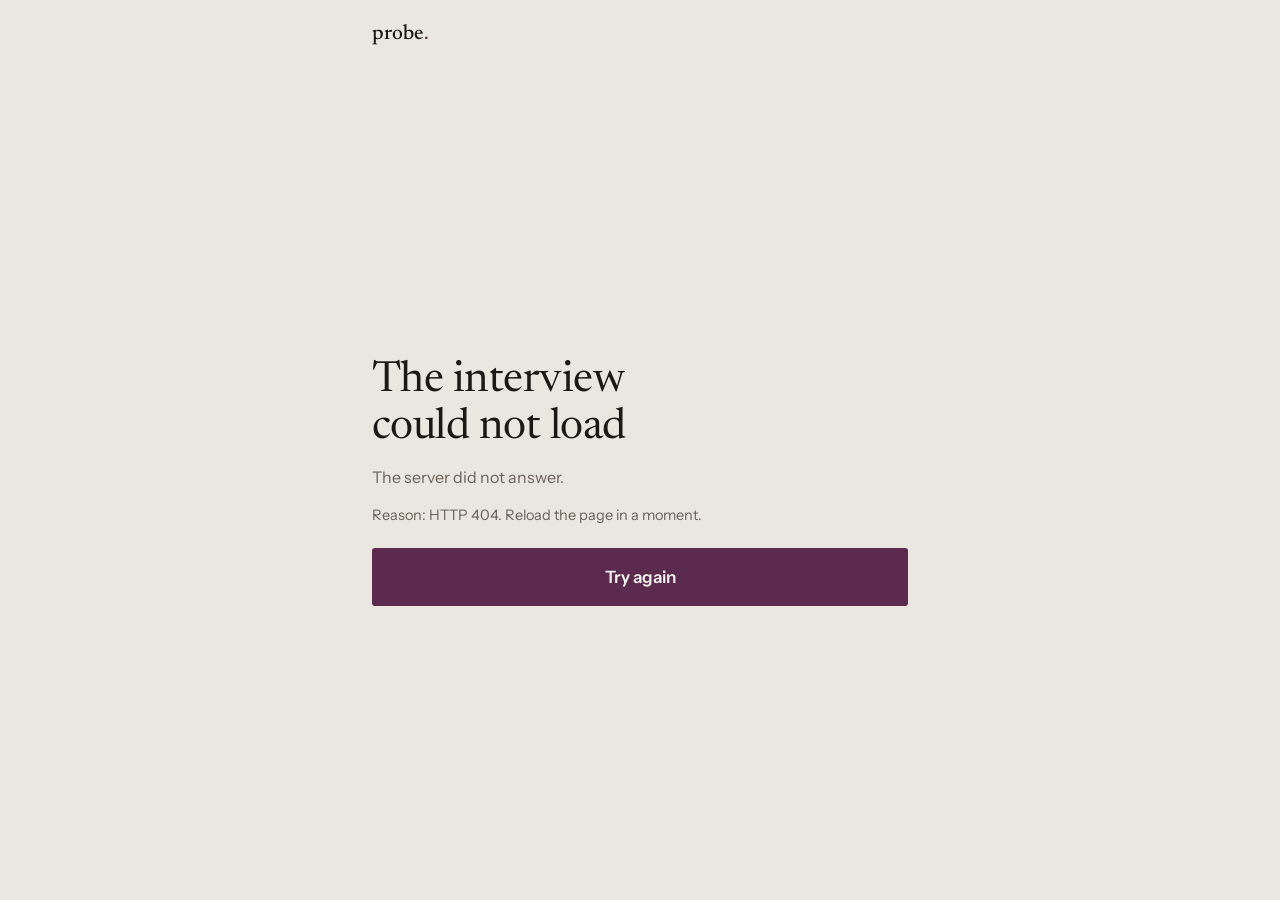
==== commit 8c8d76a2: "Fix the silence the interview could fall into, and give it a clock The interview went quiet and neve" ====
--- a/static/index.html
+++ b/static/index.html
@@ -4,147 +4,167 @@
   <meta charset="utf-8">
   <meta name="referrer" content="no-referrer">
   <meta name="viewport" content="width=device-width, initial-scale=1, viewport-fit=cover">
-  <meta name="theme-color" content="#0E1F1C">
+  <meta name="theme-color" content="#EAE7E0">
   <title>Probe - a spoken interview</title>
   <link rel="preconnect" href="https://fonts.googleapis.com">
   <link rel="preconnect" href="https://fonts.gstatic.com" crossorigin>
-  <link href="https://fonts.googleapis.com/css2?family=Fraunces:opsz,wght@9..144,400;9..144,500&family=IBM+Plex+Sans:wght@400;500;600&display=swap" rel="stylesheet">
+  <link href="https://fonts.googleapis.com/css2?family=Instrument+Sans:wght@400;500;600&family=Newsreader:opsz,wght@6..72,400;6..72,500&display=swap" rel="stylesheet">
   <link rel="icon" href="/static/favicon.svg" type="image/svg+xml">
   <style>
-    /* Probe is a recording booth, not a form: dark room, warm paper-coloured
-       type, and one living line. Amber is the interviewer's voice, mint is the
-       candidate's. Nothing else is coloured, so the line always reads. */
+    /* Probe is a transcript being written while you speak: stone paper, one raised
+       sheet carrying the question, and two voices that keep their colours
+       everywhere - plum is the interviewer, teal is the candidate. Red belongs to
+       the clock alone, so it means one thing when it appears. */
     :root {
-      --ink: #0E1F1C;
-      --lift: #16302A;
-      --paper: #F2EFE6;
-      --muted: #8FA8A1;
-      --amber: #E9B44C;
-      --mint: #74D3AE;
-      --edge: rgba(242, 239, 230, .16);
-      --serif: "Fraunces", Georgia, serif;
-      --sans: "IBM Plex Sans", system-ui, sans-serif;
-      color-scheme: dark;
+      --paper: #EAE7E0;
+      --sheet: #F6F4F0;
+      --ink: #1B1815;
+      --soft: #6B6259;
+      --rule: #D3CEC4;
+      --them: #5B2A4E;
+      --you: #125C55;
+      --urgent: #A8291F;
+      --serif: "Newsreader", Georgia, serif;
+      --sans: "Instrument Sans", system-ui, sans-serif;
+      color-scheme: light;
     }
     * { box-sizing: border-box; }
     html, body { height: 100%; }
     body {
-      margin: 0; background: var(--ink); color: var(--paper);
+      margin: 0; background: var(--paper); color: var(--ink);
       font: 16px/1.55 var(--sans); -webkit-font-smoothing: antialiased;
       display: flex; justify-content: center;
     }
 
-    /* The surfaces nobody draws still belong to the booth: a selection, a
-       scrollbar and an underline in browser blue would be the one place the
-       design stops. */
-    ::selection { background: var(--amber); color: #23180A; }
-    a { color: var(--amber); text-underline-offset: 3px; text-decoration-thickness: 1px; }
-    .transcript { scrollbar-width: thin; scrollbar-color: #2C4A43 transparent; }
+    /* The surfaces nobody draws still belong to the page. */
+    ::selection { background: var(--them); color: var(--sheet); }
+    a { color: var(--them); text-underline-offset: 3px; text-decoration-thickness: 1px; }
+    .transcript { scrollbar-width: thin; scrollbar-color: var(--rule) transparent; }
     .transcript::-webkit-scrollbar { width: 6px; }
     .transcript::-webkit-scrollbar-track { background: transparent; }
-    .transcript::-webkit-scrollbar-thumb { background: #2C4A43; border-radius: 3px; }
-    .booth {
-      width: 100%; max-width: 560px; min-height: 100dvh;
+    .transcript::-webkit-scrollbar-thumb { background: var(--rule); border-radius: 3px; }
+
+    .page {
+      width: 100%; max-width: 580px; min-height: 100dvh;
       display: flex; flex-direction: column;
-      padding: 22px 22px max(22px, env(safe-area-inset-bottom));
-    }
-
-    /* Six language names do not fit beside a wordmark on a phone: pushed into the
-       corner they broke into three ragged rows and pushed the page down. They get
-       their own full-width row instead, reading left to right like the text does. */
+      padding: 24px 22px max(24px, env(safe-area-inset-bottom));
+    }
+
+    /* Six language names do not fit beside a wordmark on a phone, so they get
+       their own row and read left to right like everything else. */
     header { display: flex; flex-direction: column; gap: 14px; }
-    .wordmark { font-family: var(--serif); font-size: 21px; letter-spacing: .01em; }
-    .wordmark b { font-weight: 500; }
-    .languages { display: flex; gap: 20px 20px; flex-wrap: wrap; }
+    .wordmark { font: 500 21px/1 var(--serif); letter-spacing: .005em; }
+    .wordmark b { font-weight: 400; color: var(--them); }
+    .languages { display: flex; gap: 18px 20px; flex-wrap: wrap; }
     .languages button {
       position: relative; background: none; border: 0; padding: 0 0 4px; cursor: pointer;
-      color: var(--muted); font: 500 14px/1 var(--sans); letter-spacing: .04em;
+      color: var(--soft); font: 500 14px/1 var(--sans);
       border-bottom: 2px solid transparent;
     }
-    /* The mark stays tight under the word; the thumb gets the whole block around
-       it. A 14px label is not a 14px target. */
+    /* The mark stays tight under the word; the thumb gets the block around it. */
     .languages button::after { content: ""; position: absolute; inset: -10px -7px; }
-    .languages button[aria-pressed="true"] { color: var(--paper); border-bottom-color: var(--amber); }
-    .languages button:hover { color: var(--paper); }
-
-    /* On a tall window the welcome sits in the middle of the booth rather than
-       leaving a hole between the line and the terms. */
-    .screen { display: flex; flex-direction: column; flex: 1; padding-top: 26px; justify-content: center; }
-    #screen-interview { justify-content: flex-start; }
+    .languages button[aria-pressed="true"] { color: var(--ink); border-bottom-color: var(--them); }
+    .languages button:hover { color: var(--ink); }
+
+    .screen { display: flex; flex-direction: column; flex: 1; padding-top: 28px; justify-content: center; }
+    #screen-interview { justify-content: flex-start; padding-top: 20px; }
     .screen[hidden] { display: none; }
 
     h1 {
-      font-family: var(--serif); font-weight: 400; font-size: clamp(34px, 9vw, 44px);
-      line-height: 1.08; letter-spacing: -0.015em; margin: 0 0 14px; max-width: 15ch;
-      text-wrap: balance;
-    }
-    .lede { color: var(--muted); margin: 0; max-width: 44ch; }
-
-    /* The line: the only thing that moves, and it only exists once the microphone
-       is open. On the welcome screen it would have been a meter with nothing to
-       measure - decoration where the page has something to say instead. */
-    .line { width: 100%; height: 84px; display: block; margin: 30px 0 26px; }
-
-    .terms { border-top: 1px solid var(--edge); padding-top: 18px; margin-top: 8px; }
-    .terms p { margin: 0 0 10px; color: var(--muted); font-size: 14.5px; max-width: 46ch; }
-    .terms p:last-child { margin: 0; }
-    .terms b { color: var(--paper); font-weight: 500; }
+      font: 400 clamp(33px, 8.5vw, 43px)/1.1 var(--serif);
+      letter-spacing: -0.012em; margin: 0 0 14px; max-width: 16ch; text-wrap: balance;
+    }
+    .lede { color: var(--soft); margin: 0; max-width: 44ch; }
+
+    .terms { border-top: 1px solid var(--rule); padding-top: 18px; margin-top: 30px; }
+    .terms p { margin: 0 0 10px; color: var(--soft); font-size: 14.5px; max-width: 46ch; }
+    .terms b { color: var(--ink); font-weight: 600; }
 
     .go {
       width: 100%; margin-top: 22px; min-height: 58px; padding: 0 22px;
-      background: var(--amber); color: #23180A; border: 0; border-radius: 2px;
+      background: var(--them); color: var(--sheet); border: 0; border-radius: 3px;
       font: 600 17px/1 var(--sans); cursor: pointer;
       display: inline-flex; align-items: center; justify-content: center; gap: 12px;
       transition: background .15s ease, transform .08s ease;
     }
-    .go:hover { background: #F2C468; }
+    .go:hover { background: #46203C; }
     .go:active { transform: translateY(1px); }
-    .go:disabled { background: var(--lift); color: var(--muted); cursor: default; }
+    /* --soft on --rule is 3.8:1, and a control nobody can press is still a
+       control people have to read. */
+    .go:disabled { background: var(--rule); color: #56504A; cursor: default; }
     .ghost {
       width: 100%; min-height: 50px; margin-top: 18px; background: none; cursor: pointer;
-      color: var(--muted); border: 1px solid var(--edge); border-radius: 2px; font: 500 15px/1 var(--sans);
-    }
-    .ghost:hover { color: var(--paper); border-color: var(--paper); }
-    button:focus-visible, .languages button:focus-visible { outline: 2px solid var(--amber); outline-offset: 3px; }
-    .hint { color: var(--muted); font-size: 13.5px; margin: 12px 0 0; text-align: center; }
+      color: var(--soft); border: 1px solid var(--rule); border-radius: 3px; font: 500 15px/1 var(--sans);
+    }
+    .ghost:hover { color: var(--ink); border-color: var(--soft); }
+    button:focus-visible { outline: 2px solid var(--them); outline-offset: 3px; }
+    .hint { color: var(--soft); font-size: 13.5px; margin: 12px 0 0; text-align: center; }
     .report-link { display: inline-block; margin-top: 20px; font-size: 15px; }
 
-    /* -- the interview ------------------------------------------------------ */
-    .status { display: flex; align-items: center; gap: 10px; color: var(--muted); font-size: 14px; margin: 0; }
-    .dot { width: 8px; height: 8px; border-radius: 50%; background: var(--mint); flex: none; }
-    .dot.speaking { background: var(--amber); }
+    /* -- the interview ------------------------------------------------------- */
+
+    /* Where the candidate has got to, and how long this answer may run. The parts
+       are ticks rather than a filling bar because the interview really is made of
+       parts, and a bar would invent a precision it does not have. */
+    .strip {
+      display: flex; align-items: flex-start; justify-content: space-between; gap: 16px;
+      padding-bottom: 14px; border-bottom: 1px solid var(--rule);
+    }
+    .stage { color: var(--soft); font-size: 13.5px; }
+    .marks { display: flex; gap: 5px; margin-top: 8px; }
+    .marks i { width: 26px; height: 3px; background: var(--rule); border-radius: 2px; }
+    .marks i.done { background: var(--them); }
+    .clock { display: flex; align-items: baseline; gap: 7px; margin: 0; font-variant-numeric: tabular-nums; }
+    .clock[hidden] { display: none; }
+    .clock-time { font: 600 19px/1 var(--sans); color: var(--ink); }
+    .clock-label { color: var(--soft); font-size: 12.5px; }
+    .clock.urgent .clock-time, .clock.urgent .clock-label { color: var(--urgent); }
+
+    /* The question sits on its own sheet: it is the one thing on screen that has
+       to stay readable while someone is busy thinking about the answer. */
+    .sheet {
+      background: var(--sheet); border: 1px solid var(--rule); border-radius: 3px;
+      padding: 20px 20px 18px; margin-top: 18px;
+    }
     .said {
-      font-family: var(--serif); font-weight: 400; font-size: clamp(23px, 6vw, 29px);
-      line-height: 1.22; letter-spacing: -0.01em; margin: 18px 0 0; text-wrap: pretty;
-    }
+      font: 400 clamp(21px, 5.4vw, 27px)/1.28 var(--serif);
+      letter-spacing: -0.008em; margin: 0; text-wrap: pretty;
+    }
+    .status { display: flex; align-items: center; gap: 9px; color: var(--soft); font-size: 13.5px; margin: 16px 0 0; }
+    .dot { width: 8px; height: 8px; border-radius: 50%; background: var(--you); flex: none; }
+    .dot.speaking { background: var(--them); }
+    .line { width: 100%; height: 44px; display: block; margin: 8px 0 0; }
+
+    /* Set like a script: the speaker runs into their own line in their own colour,
+       so the attribution costs no extra row and never falls below contrast. */
     .transcript {
-      flex: 1; overflow-y: auto; margin: 26px 0 0; padding-top: 18px;
-      border-top: 1px solid var(--edge); display: flex; flex-direction: column; gap: 14px;
-    }
-    /* Set like a script: the speaker runs into their own line rather than sitting
-       on a small grey label above it. Amber is the interviewer everywhere on this
-       page, mint is the candidate, so the colour is the attribution. */
-    .turn { margin: 0; font-size: 15px; line-height: 1.5; color: var(--muted); }
-    .turn + .turn { border-bottom: 1px solid var(--edge); padding-bottom: 14px; }
-    .turn span { font-weight: 600; color: var(--amber); margin-right: .55em; }
-    .turn.you { color: var(--paper); }
-    .turn.you span { color: var(--mint); }
+      flex: 1; overflow-y: auto; margin: 20px 0 0; padding-top: 16px;
+      border-top: 1px solid var(--rule); display: flex; flex-direction: column; gap: 13px;
+    }
+    .turn { margin: 0; font-size: 15px; line-height: 1.5; color: var(--soft); }
+    .turn + .turn { border-top: 1px solid var(--rule); padding-top: 13px; }
+    .turn span { font-weight: 600; color: var(--them); margin-right: .5em; }
+    .turn.you { color: var(--ink); }
+    .turn.you span { color: var(--you); }
 
     .center { flex: 1; display: flex; flex-direction: column; justify-content: center; }
     .center h1 { max-width: 18ch; }
-    .error-fix { color: var(--muted); font-size: 14.5px; margin: 14px 0 0; max-width: 44ch; }
-    .spinner { width: 17px; height: 17px; border-radius: 50%; border: 2px solid rgba(35,24,10,.25); border-top-color: #23180A; animation: spin .7s linear infinite; }
+    .error-fix { color: var(--soft); font-size: 14.5px; margin: 14px 0 0; max-width: 44ch; }
+    .spinner {
+      width: 17px; height: 17px; border-radius: 50%;
+      border: 2px solid rgba(246, 244, 240, .35); border-top-color: var(--sheet);
+      animation: spin .7s linear infinite;
+    }
     @keyframes spin { to { transform: rotate(360deg); } }
     @media (prefers-reduced-motion: reduce) { .spinner { animation: none; } }
   </style>
 </head>
 <body>
-<div class="booth">
+<div class="page">
   <header>
-    <span class="wordmark">pro<b>be</b></span>
+    <span class="wordmark">probe<b>.</b></span>
     <nav class="languages" id="languages" aria-label="Interview language"></nav>
   </header>
-
 
   <!-- 1. Before we start -->
   <section class="screen" id="screen-welcome">
@@ -160,9 +180,21 @@
 
   <!-- 2. The interview -->
   <section class="screen" id="screen-interview" hidden>
+    <div class="strip">
+      <div>
+        <div class="stage" id="stage"></div>
+        <div class="marks" id="stage-marks" aria-hidden="true"></div>
+      </div>
+      <p class="clock" id="clock" hidden>
+        <span class="clock-time" id="clock-time"></span>
+        <span class="clock-label" id="clock-label"></span>
+      </p>
+    </div>
+    <div class="sheet">
+      <p class="said" id="said"></p>
+    </div>
+    <p class="status"><span class="dot" id="dot"></span><span id="state-label">Connecting</span></p>
     <canvas class="line" id="line-live" aria-hidden="true"></canvas>
-    <p class="status"><span class="dot" id="dot"></span><span id="state-label">Connecting</span></p>
-    <p class="said" id="said"></p>
     <div class="transcript" id="transcript" aria-live="polite"></div>
     <button class="ghost" id="finish">End the interview</button>
   </section>
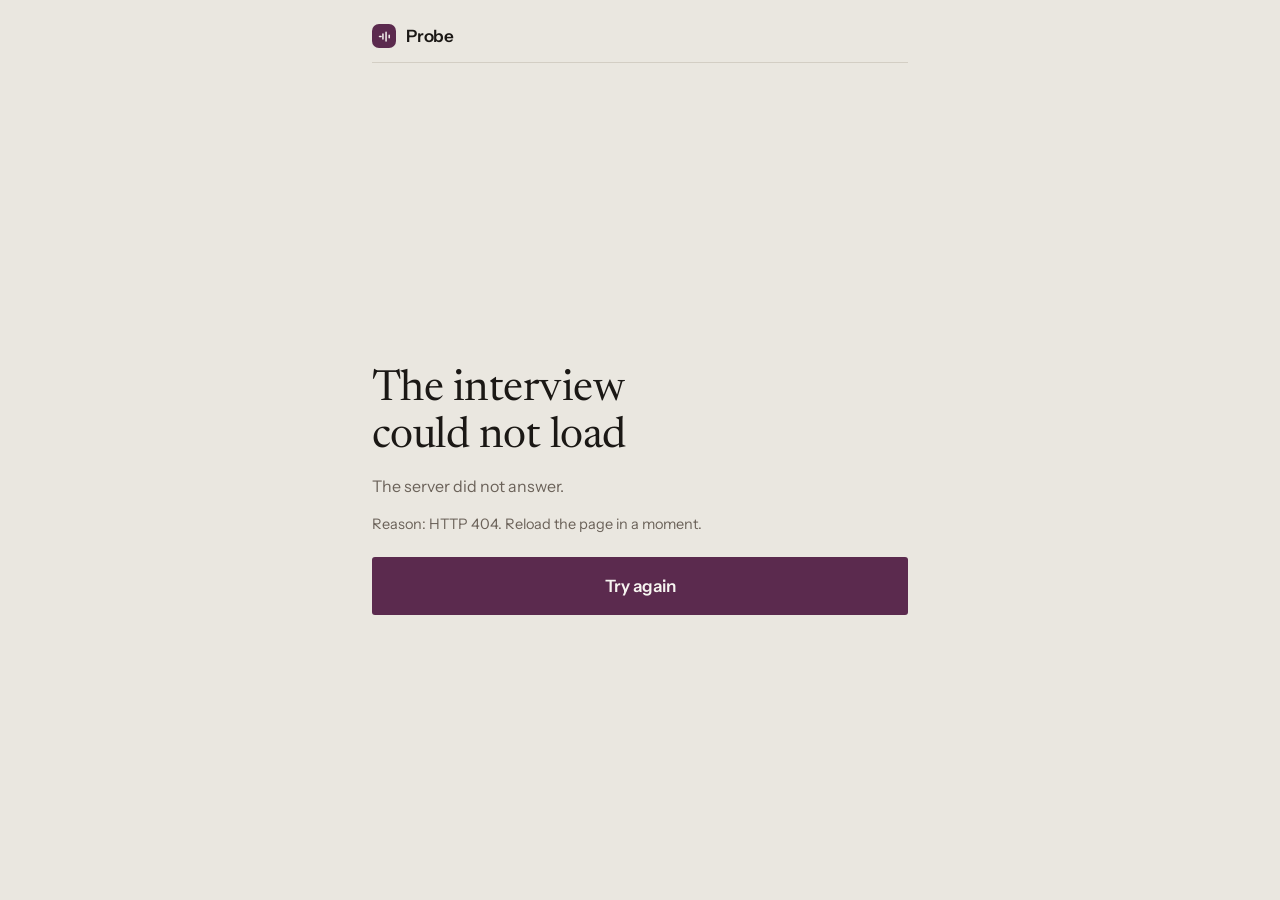
==== commit 055ff787: "The recruiter can read the report, and the interview has an end Three things the last test run was m" ====
--- a/static/index.html
+++ b/static/index.html
@@ -50,12 +50,23 @@
       padding: 24px 22px max(24px, env(safe-area-inset-bottom));
     }
 
+    /* A navigation bar, not a signature in the corner: the mark and the name sit
+       on the top rule the way they do on every other page of the product. */
+    .nav {
+      display: flex; align-items: center; gap: 10px;
+      padding-bottom: 14px; border-bottom: 1px solid var(--rule);
+    }
+    .mark {
+      width: 24px; height: 24px; border-radius: 7px; flex: none;
+      background: var(--them); color: var(--sheet);
+      display: grid; place-items: center;
+    }
+    .mark svg { width: 15px; height: 15px; }
+    .name { font: 600 17px/1 var(--sans); letter-spacing: -0.01em; }
+    .role { margin-left: auto; color: var(--soft); font-size: 13.5px; text-align: right; }
     /* Six language names do not fit beside a wordmark on a phone, so they get
        their own row and read left to right like everything else. */
-    header { display: flex; flex-direction: column; gap: 14px; }
-    .wordmark { font: 500 21px/1 var(--serif); letter-spacing: .005em; }
-    .wordmark b { font-weight: 400; color: var(--them); }
-    .languages { display: flex; gap: 18px 20px; flex-wrap: wrap; }
+    .languages { display: flex; gap: 18px 20px; flex-wrap: wrap; padding-top: 14px; }
     .languages button {
       position: relative; background: none; border: 0; padding: 0 0 4px; cursor: pointer;
       color: var(--soft); font: 500 14px/1 var(--sans);
@@ -130,10 +141,29 @@
       font: 400 clamp(21px, 5.4vw, 27px)/1.28 var(--serif);
       letter-spacing: -0.008em; margin: 0; text-wrap: pretty;
     }
-    .status { display: flex; align-items: center; gap: 9px; color: var(--soft); font-size: 13.5px; margin: 16px 0 0; }
-    .dot { width: 8px; height: 8px; border-radius: 50%; background: var(--you); flex: none; }
-    .dot.speaking { background: var(--them); }
-    .line { width: 100%; height: 44px; display: block; margin: 8px 0 0; }
+    /* One circle whose ring grows with the level actually being sent. If it
+       moves, the microphone is hearing you - which is the only thing a candidate
+       needs to know about the audio. The box is sized for the ring at full level
+       so a loud answer never pushes the label below it. */
+    .listen { display: flex; flex-direction: column; align-items: center; margin: 22px 0 0; }
+    .mic { --level: 0; position: relative; width: 108px; height: 108px; display: grid; place-items: center; }
+    .mic::before {
+      content: ""; position: absolute; inset: 16px; border-radius: 50%;
+      background: color-mix(in srgb, var(--you) 20%, transparent);
+      transform: scale(calc(1 + var(--level) * 0.34));
+      transition: transform 90ms linear, background .3s;
+    }
+    .mic .core {
+      position: relative; width: 60px; height: 60px; border-radius: 50%;
+      background: var(--you); color: var(--sheet);
+      display: grid; place-items: center; transition: background .3s;
+    }
+    .mic .core svg { width: 26px; height: 26px; }
+    /* While the interviewer talks the ring belongs to it, and stops moving. */
+    .mic.speaking::before { background: color-mix(in srgb, var(--them) 20%, transparent); transform: none; }
+    .mic.speaking .core { background: var(--them); }
+    .status { color: var(--soft); font-size: 13.5px; margin: 6px 0 0; text-align: center; min-height: 1.4em; }
+    @media (prefers-reduced-motion: reduce) { .mic::before { transition: background .3s; transform: none; } }
 
     /* Set like a script: the speaker runs into their own line in their own colour,
        so the attribution costs no extra row and never falls below contrast. */
@@ -161,10 +191,12 @@
 </head>
 <body>
 <div class="page">
-  <header>
-    <span class="wordmark">probe<b>.</b></span>
-    <nav class="languages" id="languages" aria-label="Interview language"></nav>
+  <header class="nav">
+    <span class="mark" aria-hidden="true"><svg viewBox="0 0 24 24" fill="none" stroke="currentColor" stroke-width="2.4" stroke-linecap="round"><path d="M4 12h2.5M9.5 8v8M14.5 5v14M19.5 10v4"/></svg></span>
+    <span class="name">Probe</span>
+    <span class="role" id="role"></span>
   </header>
+  <nav class="languages" id="languages" aria-label="Interview language"></nav>
 
   <!-- 1. Before we start -->
   <section class="screen" id="screen-welcome">
@@ -193,8 +225,12 @@
     <div class="sheet">
       <p class="said" id="said"></p>
     </div>
-    <p class="status"><span class="dot" id="dot"></span><span id="state-label">Connecting</span></p>
-    <canvas class="line" id="line-live" aria-hidden="true"></canvas>
+    <div class="listen">
+      <div class="mic" id="mic" aria-hidden="true">
+        <span class="core"><svg viewBox="0 0 24 24" fill="none" stroke="currentColor" stroke-width="2.2" stroke-linecap="round"><rect x="9" y="3" width="6" height="11" rx="3"/><path d="M5 11a7 7 0 0 0 14 0M12 18v3"/></svg></span>
+      </div>
+      <p class="status" id="state-label">Connecting</p>
+    </div>
     <div class="transcript" id="transcript" aria-live="polite"></div>
     <button class="ghost" id="finish">End the interview</button>
   </section>
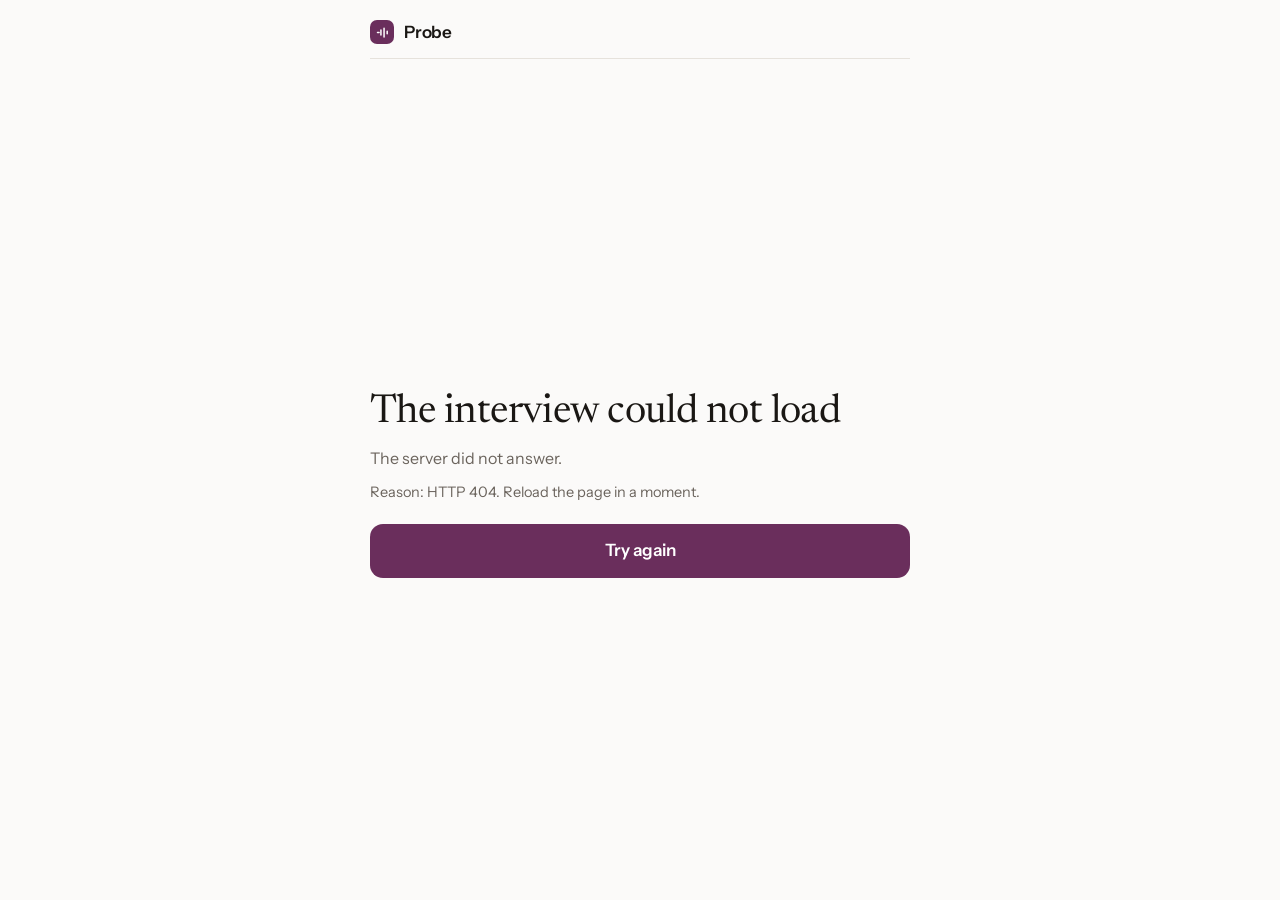
==== commit d3776cb5: "White, with colour that means something - and the interview can be measured again DESIGN. White page" ====
--- a/static/index.html
+++ b/static/index.html
@@ -4,190 +4,13 @@
   <meta charset="utf-8">
   <meta name="referrer" content="no-referrer">
   <meta name="viewport" content="width=device-width, initial-scale=1, viewport-fit=cover">
-  <meta name="theme-color" content="#EAE7E0">
+  <meta name="theme-color" content="#FFFFFF">
   <title>Probe - a spoken interview</title>
   <link rel="preconnect" href="https://fonts.googleapis.com">
   <link rel="preconnect" href="https://fonts.gstatic.com" crossorigin>
   <link href="https://fonts.googleapis.com/css2?family=Instrument+Sans:wght@400;500;600&family=Newsreader:opsz,wght@6..72,400;6..72,500&display=swap" rel="stylesheet">
   <link rel="icon" href="/static/favicon.svg" type="image/svg+xml">
-  <style>
-    /* Probe is a transcript being written while you speak: stone paper, one raised
-       sheet carrying the question, and two voices that keep their colours
-       everywhere - plum is the interviewer, teal is the candidate. Red belongs to
-       the clock alone, so it means one thing when it appears. */
-    :root {
-      --paper: #EAE7E0;
-      --sheet: #F6F4F0;
-      --ink: #1B1815;
-      --soft: #6B6259;
-      --rule: #D3CEC4;
-      --them: #5B2A4E;
-      --you: #125C55;
-      --urgent: #A8291F;
-      --serif: "Newsreader", Georgia, serif;
-      --sans: "Instrument Sans", system-ui, sans-serif;
-      color-scheme: light;
-    }
-    * { box-sizing: border-box; }
-    html, body { height: 100%; }
-    body {
-      margin: 0; background: var(--paper); color: var(--ink);
-      font: 16px/1.55 var(--sans); -webkit-font-smoothing: antialiased;
-      display: flex; justify-content: center;
-    }
-
-    /* The surfaces nobody draws still belong to the page. */
-    ::selection { background: var(--them); color: var(--sheet); }
-    a { color: var(--them); text-underline-offset: 3px; text-decoration-thickness: 1px; }
-    .transcript { scrollbar-width: thin; scrollbar-color: var(--rule) transparent; }
-    .transcript::-webkit-scrollbar { width: 6px; }
-    .transcript::-webkit-scrollbar-track { background: transparent; }
-    .transcript::-webkit-scrollbar-thumb { background: var(--rule); border-radius: 3px; }
-
-    .page {
-      width: 100%; max-width: 580px; min-height: 100dvh;
-      display: flex; flex-direction: column;
-      padding: 24px 22px max(24px, env(safe-area-inset-bottom));
-    }
-
-    /* A navigation bar, not a signature in the corner: the mark and the name sit
-       on the top rule the way they do on every other page of the product. */
-    .nav {
-      display: flex; align-items: center; gap: 10px;
-      padding-bottom: 14px; border-bottom: 1px solid var(--rule);
-    }
-    .mark {
-      width: 24px; height: 24px; border-radius: 7px; flex: none;
-      background: var(--them); color: var(--sheet);
-      display: grid; place-items: center;
-    }
-    .mark svg { width: 15px; height: 15px; }
-    .name { font: 600 17px/1 var(--sans); letter-spacing: -0.01em; }
-    .role { margin-left: auto; color: var(--soft); font-size: 13.5px; text-align: right; }
-    /* Six language names do not fit beside a wordmark on a phone, so they get
-       their own row and read left to right like everything else. */
-    .languages { display: flex; gap: 18px 20px; flex-wrap: wrap; padding-top: 14px; }
-    .languages button {
-      position: relative; background: none; border: 0; padding: 0 0 4px; cursor: pointer;
-      color: var(--soft); font: 500 14px/1 var(--sans);
-      border-bottom: 2px solid transparent;
-    }
-    /* The mark stays tight under the word; the thumb gets the block around it. */
-    .languages button::after { content: ""; position: absolute; inset: -10px -7px; }
-    .languages button[aria-pressed="true"] { color: var(--ink); border-bottom-color: var(--them); }
-    .languages button:hover { color: var(--ink); }
-
-    .screen { display: flex; flex-direction: column; flex: 1; padding-top: 28px; justify-content: center; }
-    #screen-interview { justify-content: flex-start; padding-top: 20px; }
-    .screen[hidden] { display: none; }
-
-    h1 {
-      font: 400 clamp(33px, 8.5vw, 43px)/1.1 var(--serif);
-      letter-spacing: -0.012em; margin: 0 0 14px; max-width: 16ch; text-wrap: balance;
-    }
-    .lede { color: var(--soft); margin: 0; max-width: 44ch; }
-
-    .terms { border-top: 1px solid var(--rule); padding-top: 18px; margin-top: 30px; }
-    .terms p { margin: 0 0 10px; color: var(--soft); font-size: 14.5px; max-width: 46ch; }
-    .terms b { color: var(--ink); font-weight: 600; }
-
-    .go {
-      width: 100%; margin-top: 22px; min-height: 58px; padding: 0 22px;
-      background: var(--them); color: var(--sheet); border: 0; border-radius: 3px;
-      font: 600 17px/1 var(--sans); cursor: pointer;
-      display: inline-flex; align-items: center; justify-content: center; gap: 12px;
-      transition: background .15s ease, transform .08s ease;
-    }
-    .go:hover { background: #46203C; }
-    .go:active { transform: translateY(1px); }
-    /* --soft on --rule is 3.8:1, and a control nobody can press is still a
-       control people have to read. */
-    .go:disabled { background: var(--rule); color: #56504A; cursor: default; }
-    .ghost {
-      width: 100%; min-height: 50px; margin-top: 18px; background: none; cursor: pointer;
-      color: var(--soft); border: 1px solid var(--rule); border-radius: 3px; font: 500 15px/1 var(--sans);
-    }
-    .ghost:hover { color: var(--ink); border-color: var(--soft); }
-    button:focus-visible { outline: 2px solid var(--them); outline-offset: 3px; }
-    .hint { color: var(--soft); font-size: 13.5px; margin: 12px 0 0; text-align: center; }
-    .report-link { display: inline-block; margin-top: 20px; font-size: 15px; }
-
-    /* -- the interview ------------------------------------------------------- */
-
-    /* Where the candidate has got to, and how long this answer may run. The parts
-       are ticks rather than a filling bar because the interview really is made of
-       parts, and a bar would invent a precision it does not have. */
-    .strip {
-      display: flex; align-items: flex-start; justify-content: space-between; gap: 16px;
-      padding-bottom: 14px; border-bottom: 1px solid var(--rule);
-    }
-    .stage { color: var(--soft); font-size: 13.5px; }
-    .marks { display: flex; gap: 5px; margin-top: 8px; }
-    .marks i { width: 26px; height: 3px; background: var(--rule); border-radius: 2px; }
-    .marks i.done { background: var(--them); }
-    .clock { display: flex; align-items: baseline; gap: 7px; margin: 0; font-variant-numeric: tabular-nums; }
-    .clock[hidden] { display: none; }
-    .clock-time { font: 600 19px/1 var(--sans); color: var(--ink); }
-    .clock-label { color: var(--soft); font-size: 12.5px; }
-    .clock.urgent .clock-time, .clock.urgent .clock-label { color: var(--urgent); }
-
-    /* The question sits on its own sheet: it is the one thing on screen that has
-       to stay readable while someone is busy thinking about the answer. */
-    .sheet {
-      background: var(--sheet); border: 1px solid var(--rule); border-radius: 3px;
-      padding: 20px 20px 18px; margin-top: 18px;
-    }
-    .said {
-      font: 400 clamp(21px, 5.4vw, 27px)/1.28 var(--serif);
-      letter-spacing: -0.008em; margin: 0; text-wrap: pretty;
-    }
-    /* One circle whose ring grows with the level actually being sent. If it
-       moves, the microphone is hearing you - which is the only thing a candidate
-       needs to know about the audio. The box is sized for the ring at full level
-       so a loud answer never pushes the label below it. */
-    .listen { display: flex; flex-direction: column; align-items: center; margin: 22px 0 0; }
-    .mic { --level: 0; position: relative; width: 108px; height: 108px; display: grid; place-items: center; }
-    .mic::before {
-      content: ""; position: absolute; inset: 16px; border-radius: 50%;
-      background: color-mix(in srgb, var(--you) 20%, transparent);
-      transform: scale(calc(1 + var(--level) * 0.34));
-      transition: transform 90ms linear, background .3s;
-    }
-    .mic .core {
-      position: relative; width: 60px; height: 60px; border-radius: 50%;
-      background: var(--you); color: var(--sheet);
-      display: grid; place-items: center; transition: background .3s;
-    }
-    .mic .core svg { width: 26px; height: 26px; }
-    /* While the interviewer talks the ring belongs to it, and stops moving. */
-    .mic.speaking::before { background: color-mix(in srgb, var(--them) 20%, transparent); transform: none; }
-    .mic.speaking .core { background: var(--them); }
-    .status { color: var(--soft); font-size: 13.5px; margin: 6px 0 0; text-align: center; min-height: 1.4em; }
-    @media (prefers-reduced-motion: reduce) { .mic::before { transition: background .3s; transform: none; } }
-
-    /* Set like a script: the speaker runs into their own line in their own colour,
-       so the attribution costs no extra row and never falls below contrast. */
-    .transcript {
-      flex: 1; overflow-y: auto; margin: 20px 0 0; padding-top: 16px;
-      border-top: 1px solid var(--rule); display: flex; flex-direction: column; gap: 13px;
-    }
-    .turn { margin: 0; font-size: 15px; line-height: 1.5; color: var(--soft); }
-    .turn + .turn { border-top: 1px solid var(--rule); padding-top: 13px; }
-    .turn span { font-weight: 600; color: var(--them); margin-right: .5em; }
-    .turn.you { color: var(--ink); }
-    .turn.you span { color: var(--you); }
-
-    .center { flex: 1; display: flex; flex-direction: column; justify-content: center; }
-    .center h1 { max-width: 18ch; }
-    .error-fix { color: var(--soft); font-size: 14.5px; margin: 14px 0 0; max-width: 44ch; }
-    .spinner {
-      width: 17px; height: 17px; border-radius: 50%;
-      border: 2px solid rgba(246, 244, 240, .35); border-top-color: var(--sheet);
-      animation: spin .7s linear infinite;
-    }
-    @keyframes spin { to { transform: rotate(360deg); } }
-    @media (prefers-reduced-motion: reduce) { .spinner { animation: none; } }
-  </style>
+  <link rel="stylesheet" href="/static/probe.css">
 </head>
 <body>
 <div class="page">
@@ -202,12 +25,24 @@
   <section class="screen" id="screen-welcome">
     <h1 id="t-title">A conversation, not a form.</h1>
     <p class="lede" id="t-lede">Five minutes, out loud. The interviewer listens, answers, and asks what comes next from what you say.</p>
-    <div class="terms">
-      <p id="t-terms-1"><b>Your voice is transcribed as you speak</b> by AssemblyAI. The audio itself is not kept.</p>
-      <p id="t-terms-2">The transcript is kept and used to prepare a report for the recruiter. It suggests what to ask next; it never decides anything on its own.</p>
-      <button class="go" id="start" disabled><span id="t-start">I agree, start the interview</span></button>
-      <p class="hint" id="t-hint">Headphones keep the interviewer's voice out of your microphone.</p>
+
+    <div class="group" role="list">
+      <div class="row" role="listitem">
+        <span class="tile you" aria-hidden="true"><svg viewBox="0 0 24 24" fill="none" stroke="currentColor" stroke-width="2.2" stroke-linecap="round"><rect x="9" y="3" width="6" height="11" rx="3"/><path d="M5 11a7 7 0 0 0 14 0M12 18v3"/></svg></span>
+        <p class="text"><span id="t-terms-1">Your voice is transcribed as you speak</span><span class="detail" id="t-terms-1b">By AssemblyAI. The audio itself is not kept.</span></p>
+      </div>
+      <div class="row" role="listitem">
+        <span class="tile brand" aria-hidden="true"><svg viewBox="0 0 24 24" fill="none" stroke="currentColor" stroke-width="2.2" stroke-linecap="round"><path d="M6 4h9l4 4v12H6z"/><path d="M9.5 12h6M9.5 16h4"/></svg></span>
+        <p class="text"><span id="t-terms-2">The transcript goes to the recruiter</span><span class="detail" id="t-terms-2b">It suggests what to ask next; it never decides anything on its own.</span></p>
+      </div>
+      <div class="row" role="listitem">
+        <span class="tile flag" aria-hidden="true"><svg viewBox="0 0 24 24" fill="none" stroke="currentColor" stroke-width="2.2" stroke-linecap="round"><circle cx="12" cy="12" r="8.5"/><path d="M12 7.5v5l3 1.8"/></svg></span>
+        <p class="text"><span id="t-terms-3">Ninety seconds for each answer</span><span class="detail" id="t-terms-3b">The countdown is on screen. Take all of it if you need it.</span></p>
+      </div>
     </div>
+
+    <button class="go" id="start" disabled><span id="t-start">I agree, start the interview</span></button>
+    <p class="hint" id="t-hint">Headphones keep the interviewer's voice out of your microphone.</p>
   </section>
 
   <!-- 2. The interview -->
@@ -222,7 +57,7 @@
         <span class="clock-label" id="clock-label"></span>
       </p>
     </div>
-    <div class="sheet">
+    <div class="card sheet">
       <p class="said" id="said"></p>
     </div>
     <div class="listen">
--- a/static/probe.css
+++ b/static/probe.css
@@ -0,0 +1,280 @@
+/* Probe - everything the interview and the report share.
+
+   One file, because two copies of a palette drift at the first change and the
+   report would stop looking like the interview it describes.
+
+   Colour carries a role here, never decoration. Plum is Probe acting: the mark,
+   the buttons, the interviewer's voice. Teal is the candidate - their microphone,
+   their words, their turn. Amber and green are status, they never travel without
+   a word beside them, and red belongs to the clock alone. */
+
+:root {
+  --bg: #FFFFFF;
+  --page: #FBFAF9;
+  --grouped: #F4F2EF;
+  --ink: #1A1714;
+  --secondary: #6B645D;
+  --separator: #E6E2DC;
+
+  --brand: #6A2E5C;
+  --brand-pressed: #56244A;
+  --you: #0F6B60;
+
+  --flag: #8A4B00;          /* amber dark enough to read as text: 5.6:1 on white */
+  --flag-solid: #D98100;
+  --clear: #1B6E3F;
+  --clear-solid: #2E9457;
+  --none: #857E76;
+  --urgent: #B3261E;
+
+  --serif: "Newsreader", Georgia, serif;
+  --sans: "Instrument Sans", system-ui, -apple-system, "Segoe UI", sans-serif;
+  color-scheme: light;
+}
+* { box-sizing: border-box; }
+html, body { height: 100%; }
+body {
+  margin: 0; background: var(--page); color: var(--ink);
+  font: 16px/1.5 var(--sans); -webkit-font-smoothing: antialiased;
+  display: flex; justify-content: center;
+}
+
+/* The surfaces nobody draws still belong to the product. */
+::selection { background: color-mix(in srgb, var(--brand) 22%, transparent); }
+a { color: var(--brand); text-underline-offset: 3px; text-decoration-thickness: 1px; }
+a:focus-visible, button:focus-visible {
+  outline: 3px solid color-mix(in srgb, var(--brand) 40%, transparent);
+  outline-offset: 3px;
+}
+
+.page {
+  width: 100%; max-width: 580px; min-height: 100dvh;
+  display: flex; flex-direction: column;
+  padding: 20px 20px max(28px, env(safe-area-inset-bottom));
+}
+.page.wide { max-width: 700px; }
+
+/* -- the navigation bar ------------------------------------------------------ */
+.nav {
+  display: flex; align-items: center; gap: 10px;
+  padding-bottom: 14px; border-bottom: 1px solid var(--separator);
+}
+.mark {
+  width: 24px; height: 24px; border-radius: 7px; flex: none;
+  background: var(--brand); color: #fff;
+  display: grid; place-items: center;
+}
+.mark svg { width: 15px; height: 15px; }
+.name { font: 600 17px/1 var(--sans); letter-spacing: -0.01em; }
+.nav .role, .nav .back { margin-left: auto; font-size: 13.5px; text-align: right; }
+.nav .role { color: var(--secondary); }
+.nav .back { font-weight: 500; text-decoration: none; }
+.nav .back:hover { text-decoration: underline; }
+
+/* -- type -------------------------------------------------------------------- */
+h1 {
+  font: 400 clamp(30px, 7.5vw, 40px)/1.12 var(--serif);
+  letter-spacing: -0.014em; margin: 24px 0 10px; text-wrap: balance;
+}
+.lede { color: var(--secondary); margin: 0; max-width: 46ch; }
+.meta { color: var(--secondary); font-size: 14px; margin: 0; }
+
+h2 {
+  font: 600 13.5px/1.4 var(--sans); letter-spacing: .01em;
+  color: var(--secondary); margin: 30px 0 12px;
+}
+
+/* -- the pieces that carry colour -------------------------------------------- */
+
+/* A rounded square with a drawn icon in it. The colour and the icon always
+   travel together, so the meaning survives a black and white print. */
+.tile {
+  flex: none; width: 34px; height: 34px; border-radius: 10px;
+  display: grid; place-items: center; color: #fff;
+}
+.tile svg { width: 19px; height: 19px; }
+.tile.brand { background: var(--brand); }
+.tile.you { background: var(--you); }
+.tile.flag { background: var(--flag-solid); }
+.tile.clear { background: var(--clear-solid); }
+.tile.none { background: var(--none); }
+
+.chip {
+  display: inline-flex; align-items: center; gap: 6px;
+  font-size: 13px; font-weight: 600; letter-spacing: .005em;
+  border-radius: 999px; padding: 4px 11px; margin: 0 0 10px;
+}
+.chip.flag, .chip.prepared { color: var(--flag); background: color-mix(in srgb, var(--flag-solid) 16%, transparent); }
+.chip.clear, .chip.spontaneous { color: var(--clear); background: color-mix(in srgb, var(--clear-solid) 16%, transparent); }
+.chip.baseline { color: var(--brand); background: color-mix(in srgb, var(--brand) 11%, transparent); }
+.chip.none, .chip.not_measured { color: var(--secondary); background: var(--grouped); }
+
+.card {
+  background: var(--bg); border-radius: 16px; padding: 20px;
+  box-shadow: 0 1px 2px rgba(26, 23, 20, .05), 0 6px 18px rgba(26, 23, 20, .04);
+  margin: 0 0 14px;
+}
+
+/* A grouped list: rows sharing one white surface, each with its own tile. */
+.group { background: var(--bg); border-radius: 16px; box-shadow: 0 1px 2px rgba(26, 23, 20, .05); margin: 22px 0 0; }
+.row { display: flex; gap: 13px; align-items: flex-start; padding: 14px 16px; }
+.row + .row { border-top: 1px solid var(--separator); }
+.row .text { margin: 0; font-size: 15px; line-height: 1.4; }
+.row .detail { display: block; color: var(--secondary); font-size: 13.5px; margin-top: 2px; }
+
+/* -- buttons ----------------------------------------------------------------- */
+.go {
+  width: 100%; margin-top: 20px; min-height: 54px; padding: 0 20px;
+  background: var(--brand); color: #fff; border: 0; border-radius: 13px;
+  font: 600 17px/1 var(--sans); cursor: pointer;
+  display: inline-flex; align-items: center; justify-content: center; gap: 11px;
+  transition: background .15s ease, transform .08s ease;
+}
+.go:hover { background: var(--brand-pressed); }
+.go:active { transform: translateY(1px); }
+.go:disabled { background: var(--grouped); color: var(--secondary); cursor: default; }
+.ghost {
+  width: 100%; min-height: 48px; margin-top: 16px; background: var(--bg); cursor: pointer;
+  color: var(--secondary); border: 1px solid var(--separator); border-radius: 13px;
+  font: 500 15px/1 var(--sans);
+}
+.ghost:hover { color: var(--ink); border-color: var(--secondary); }
+.hint { color: var(--secondary); font-size: 13.5px; margin: 12px 0 0; text-align: center; }
+
+.spinner {
+  width: 17px; height: 17px; border-radius: 50%;
+  border: 2px solid rgba(255, 255, 255, .35); border-top-color: #fff;
+  animation: spin .7s linear infinite;
+}
+@keyframes spin { to { transform: rotate(360deg); } }
+@media (prefers-reduced-motion: reduce) { .spinner { animation: none; } }
+
+/* -- the interview ------------------------------------------------------------ */
+
+.languages { display: flex; gap: 16px 20px; flex-wrap: wrap; padding-top: 14px; }
+.languages button {
+  position: relative; background: none; border: 0; padding: 0 0 4px; cursor: pointer;
+  color: var(--secondary); font: 500 14px/1 var(--sans);
+  border-bottom: 2px solid transparent;
+}
+/* The mark stays tight under the word; the thumb gets the block around it. */
+.languages button::after { content: ""; position: absolute; inset: -10px -7px; }
+.languages button[aria-pressed="true"] { color: var(--brand); border-bottom-color: var(--brand); }
+.languages button:hover { color: var(--ink); }
+
+.screen { display: flex; flex-direction: column; flex: 1; justify-content: center; }
+#screen-interview { justify-content: flex-start; }
+.screen[hidden] { display: none; }
+
+/* Where the candidate has got to, and how long this answer may run. The parts are
+   ticks rather than a filling bar because the interview really is made of parts,
+   and a bar would invent a precision it does not have. */
+.strip { display: flex; align-items: flex-start; justify-content: space-between; gap: 16px; margin-top: 18px; }
+.stage { color: var(--secondary); font-size: 13.5px; }
+.marks { display: flex; gap: 5px; margin-top: 8px; }
+.marks i { width: 26px; height: 4px; background: var(--separator); border-radius: 2px; }
+.marks i.done { background: var(--brand); }
+.clock { display: flex; align-items: baseline; gap: 7px; margin: 0; font-variant-numeric: tabular-nums; }
+.clock[hidden] { display: none; }
+.clock-time { font: 600 19px/1 var(--sans); color: var(--ink); }
+.clock-label { color: var(--secondary); font-size: 12.5px; }
+.clock.urgent .clock-time, .clock.urgent .clock-label { color: var(--urgent); }
+
+/* The question is the one thing on screen that has to stay readable while
+   someone is busy thinking about the answer. */
+.sheet { margin-top: 14px; padding: 18px 20px; }
+.said { font: 400 clamp(20px, 5vw, 26px)/1.3 var(--serif); letter-spacing: -0.008em; margin: 0; text-wrap: pretty; }
+
+/* One circle whose ring grows with the level actually being sent. If it moves,
+   the microphone is hearing you - the only thing a candidate needs to know about
+   the audio. The box is sized for the ring at full level, so a loud answer never
+   pushes the label below it. */
+.listen { display: flex; flex-direction: column; align-items: center; margin: 18px 0 0; }
+.mic { --level: 0; position: relative; width: 104px; height: 104px; display: grid; place-items: center; }
+.mic::before {
+  content: ""; position: absolute; inset: 16px; border-radius: 50%;
+  background: color-mix(in srgb, var(--you) 18%, transparent);
+  transform: scale(calc(1 + var(--level) * 0.34));
+  transition: transform 90ms linear, background .3s;
+}
+.mic .core {
+  position: relative; width: 58px; height: 58px; border-radius: 50%;
+  background: var(--you); color: #fff;
+  display: grid; place-items: center; transition: background .3s;
+}
+.mic .core svg { width: 25px; height: 25px; }
+/* While the interviewer talks the ring belongs to it, and stops moving. */
+.mic.speaking::before { background: color-mix(in srgb, var(--brand) 18%, transparent); transform: none; }
+.mic.speaking .core { background: var(--brand); }
+.status { color: var(--secondary); font-size: 13.5px; margin: 6px 0 0; text-align: center; min-height: 1.4em; }
+@media (prefers-reduced-motion: reduce) { .mic::before { transition: background .3s; transform: none; } }
+
+/* Set like a script: the speaker runs into their own line in their own colour,
+   so the attribution costs no extra row and never falls below contrast. */
+.transcript {
+  flex: 1; overflow-y: auto; margin: 18px 0 0; padding-top: 14px;
+  border-top: 1px solid var(--separator); display: flex; flex-direction: column; gap: 12px;
+  scrollbar-width: thin; scrollbar-color: var(--separator) transparent;
+}
+.transcript::-webkit-scrollbar { width: 6px; }
+.transcript::-webkit-scrollbar-thumb { background: var(--separator); border-radius: 3px; }
+.turn { margin: 0; font-size: 15px; line-height: 1.5; color: var(--secondary); }
+.turn + .turn { border-top: 1px solid var(--separator); padding-top: 12px; }
+.turn span { font-weight: 600; color: var(--brand); margin-right: .5em; }
+.turn.you, .turn.candidate { color: var(--ink); }
+.turn.you span, .turn.candidate span { color: var(--you); }
+
+.center { flex: 1; display: flex; flex-direction: column; justify-content: center; }
+.error-fix { color: var(--secondary); font-size: 14.5px; margin: 12px 0 0; max-width: 44ch; }
+.report-link { display: inline-block; margin-top: 18px; font-size: 15px; font-weight: 500; }
+
+/* -- the report --------------------------------------------------------------- */
+
+.summary-head { display: flex; gap: 13px; align-items: flex-start; }
+.headline { font: 600 20px/1.32 var(--sans); letter-spacing: -0.015em; margin: 4px 0 0; text-wrap: pretty; }
+.stats { display: flex; flex-wrap: wrap; gap: 10px; margin: 16px 0 0; }
+.stat { background: var(--grouped); border-radius: 11px; padding: 10px 13px; flex: 1 1 8ch; }
+.stat b { display: block; font-size: 19px; font-variant-numeric: tabular-nums; }
+.stat span { color: var(--secondary); font-size: 12.5px; }
+
+.asked { font: 400 clamp(17px, 3.6vw, 19px)/1.34 var(--serif); margin: 0 0 10px; text-wrap: pretty; }
+.asked.unknown { color: var(--secondary); font-style: italic; }
+.said-quote {
+  margin: 0 0 12px; font-size: 15px;
+  padding-left: 13px; border-left: 3px solid var(--separator);
+}
+.said-quote .partial { display: block; color: var(--secondary); font-size: 13px; margin-bottom: 3px; }
+/* One tinted block per observation, so the verdict is visible before it is read. */
+.remark { display: flex; gap: 12px; align-items: flex-start; border-radius: 12px; padding: 12px 14px; margin: 12px 0 0; }
+.remark.prepared { background: color-mix(in srgb, var(--flag-solid) 11%, transparent); }
+.remark.spontaneous { background: color-mix(in srgb, var(--clear-solid) 11%, transparent); }
+.remark.baseline { background: color-mix(in srgb, var(--brand) 7%, transparent); }
+.remark.not_measured { background: var(--grouped); }
+.remark p { margin: 0; font-size: 14.5px; }
+.remark ul { margin: 6px 0 0; padding-left: 17px; font-size: 14.5px; }
+.remark li { margin: 3px 0; }
+.facts { display: flex; flex-wrap: wrap; gap: 8px; margin: 12px 0 0; }
+.fact { background: var(--grouped); border-radius: 10px; padding: 8px 11px; font-size: 13px; color: var(--secondary); }
+.fact b { color: var(--ink); font-weight: 600; font-variant-numeric: tabular-nums; }
+
+.limits { display: flex; gap: 12px; align-items: flex-start; }
+.limits ul { margin: 0; padding-left: 17px; color: var(--secondary); font-size: 14.5px; }
+.limits li { margin: 7px 0; }
+
+.talk .turn { margin: 0 0 12px; }
+
+/* The list of interviews. */
+.entry { display: flex; gap: 13px; align-items: flex-start; padding: 15px 16px; text-decoration: none; color: inherit; }
+.entry + .entry { border-top: 1px solid var(--separator); }
+.entry:hover { background: var(--grouped); }
+.entry:first-child { border-radius: 16px 16px 0 0; }
+.entry:last-child { border-radius: 0 0 16px 16px; }
+.entry-head { font-weight: 600; font-size: 15px; margin: 0; }
+.entry-when { color: var(--secondary); font-size: 13px; margin: 3px 0 0; font-variant-numeric: tabular-nums; }
+.empty { color: var(--secondary); margin: 22px 0; }
+
+@media print {
+  body { background: #fff; }
+  .nav .back, .ghost { display: none; }
+  .card, .group { box-shadow: none; border: 1px solid var(--separator); break-inside: avoid; }
+}
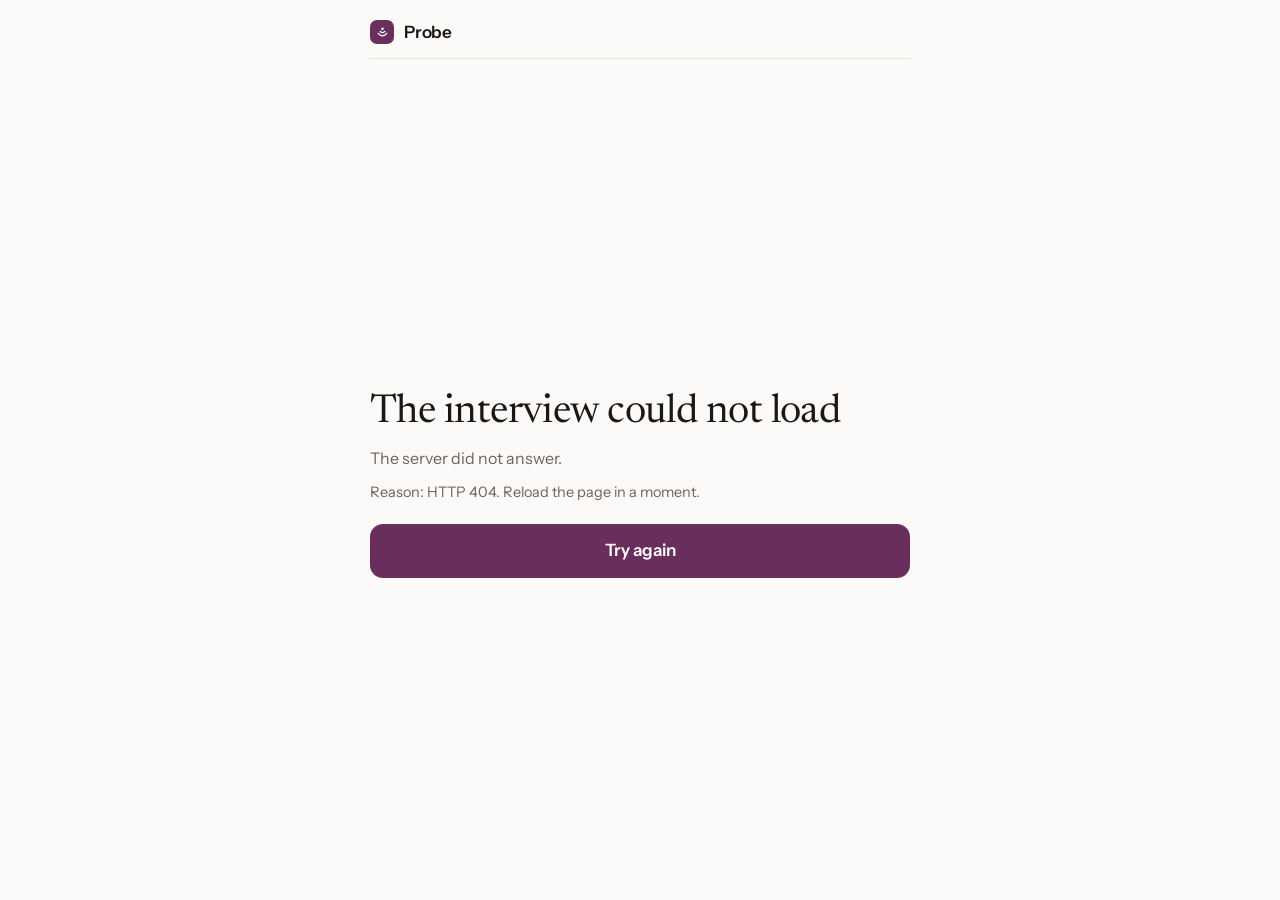
==== commit 2f0fcb1b: "A logo of its own, a purpose written down, and a candidate who is left to think THE LOGO. Probe's fa" ====
--- a/static/index.html
+++ b/static/index.html
@@ -15,7 +15,7 @@
 <body>
 <div class="page">
   <header class="nav">
-    <span class="mark" aria-hidden="true"><svg viewBox="0 0 24 24" fill="none" stroke="currentColor" stroke-width="2.4" stroke-linecap="round"><path d="M4 12h2.5M9.5 8v8M14.5 5v14M19.5 10v4"/></svg></span>
+    <span class="mark" aria-hidden="true"><svg viewBox="0 0 24 24" fill="none"><circle cx="12" cy="5.8" r="2" fill="currentColor"/><g stroke="currentColor" stroke-width="2.2" stroke-linecap="round"><path d="M8.4 10.2Q12 14.6 15.6 10.2"/><path d="M5.2 13.4Q12 21.4 18.8 13.4"/></g></svg></span>
     <span class="name">Probe</span>
     <span class="role" id="role"></span>
   </header>
--- a/static/probe.css
+++ b/static/probe.css
@@ -1,280 +1,301 @@
-/* Probe - everything the interview and the report share.
-
-   One file, because two copies of a palette drift at the first change and the
-   report would stop looking like the interview it describes.
-
-   Colour carries a role here, never decoration. Plum is Probe acting: the mark,
-   the buttons, the interviewer's voice. Teal is the candidate - their microphone,
-   their words, their turn. Amber and green are status, they never travel without
-   a word beside them, and red belongs to the clock alone. */
-
-:root {
-  --bg: #FFFFFF;
-  --page: #FBFAF9;
-  --grouped: #F4F2EF;
-  --ink: #1A1714;
-  --secondary: #6B645D;
-  --separator: #E6E2DC;
-
-  --brand: #6A2E5C;
-  --brand-pressed: #56244A;
-  --you: #0F6B60;
-
-  --flag: #8A4B00;          /* amber dark enough to read as text: 5.6:1 on white */
-  --flag-solid: #D98100;
-  --clear: #1B6E3F;
-  --clear-solid: #2E9457;
-  --none: #857E76;
-  --urgent: #B3261E;
-
-  --serif: "Newsreader", Georgia, serif;
-  --sans: "Instrument Sans", system-ui, -apple-system, "Segoe UI", sans-serif;
-  color-scheme: light;
-}
-* { box-sizing: border-box; }
-html, body { height: 100%; }
-body {
-  margin: 0; background: var(--page); color: var(--ink);
-  font: 16px/1.5 var(--sans); -webkit-font-smoothing: antialiased;
-  display: flex; justify-content: center;
-}
-
-/* The surfaces nobody draws still belong to the product. */
-::selection { background: color-mix(in srgb, var(--brand) 22%, transparent); }
-a { color: var(--brand); text-underline-offset: 3px; text-decoration-thickness: 1px; }
-a:focus-visible, button:focus-visible {
-  outline: 3px solid color-mix(in srgb, var(--brand) 40%, transparent);
-  outline-offset: 3px;
-}
-
-.page {
-  width: 100%; max-width: 580px; min-height: 100dvh;
-  display: flex; flex-direction: column;
-  padding: 20px 20px max(28px, env(safe-area-inset-bottom));
-}
-.page.wide { max-width: 700px; }
-
-/* -- the navigation bar ------------------------------------------------------ */
-.nav {
-  display: flex; align-items: center; gap: 10px;
-  padding-bottom: 14px; border-bottom: 1px solid var(--separator);
-}
-.mark {
-  width: 24px; height: 24px; border-radius: 7px; flex: none;
-  background: var(--brand); color: #fff;
-  display: grid; place-items: center;
-}
-.mark svg { width: 15px; height: 15px; }
-.name { font: 600 17px/1 var(--sans); letter-spacing: -0.01em; }
-.nav .role, .nav .back { margin-left: auto; font-size: 13.5px; text-align: right; }
-.nav .role { color: var(--secondary); }
-.nav .back { font-weight: 500; text-decoration: none; }
-.nav .back:hover { text-decoration: underline; }
-
-/* -- type -------------------------------------------------------------------- */
-h1 {
-  font: 400 clamp(30px, 7.5vw, 40px)/1.12 var(--serif);
-  letter-spacing: -0.014em; margin: 24px 0 10px; text-wrap: balance;
-}
-.lede { color: var(--secondary); margin: 0; max-width: 46ch; }
-.meta { color: var(--secondary); font-size: 14px; margin: 0; }
-
-h2 {
-  font: 600 13.5px/1.4 var(--sans); letter-spacing: .01em;
-  color: var(--secondary); margin: 30px 0 12px;
-}
-
-/* -- the pieces that carry colour -------------------------------------------- */
-
-/* A rounded square with a drawn icon in it. The colour and the icon always
-   travel together, so the meaning survives a black and white print. */
-.tile {
-  flex: none; width: 34px; height: 34px; border-radius: 10px;
-  display: grid; place-items: center; color: #fff;
-}
-.tile svg { width: 19px; height: 19px; }
-.tile.brand { background: var(--brand); }
-.tile.you { background: var(--you); }
-.tile.flag { background: var(--flag-solid); }
-.tile.clear { background: var(--clear-solid); }
-.tile.none { background: var(--none); }
-
-.chip {
-  display: inline-flex; align-items: center; gap: 6px;
-  font-size: 13px; font-weight: 600; letter-spacing: .005em;
-  border-radius: 999px; padding: 4px 11px; margin: 0 0 10px;
-}
-.chip.flag, .chip.prepared { color: var(--flag); background: color-mix(in srgb, var(--flag-solid) 16%, transparent); }
-.chip.clear, .chip.spontaneous { color: var(--clear); background: color-mix(in srgb, var(--clear-solid) 16%, transparent); }
-.chip.baseline { color: var(--brand); background: color-mix(in srgb, var(--brand) 11%, transparent); }
-.chip.none, .chip.not_measured { color: var(--secondary); background: var(--grouped); }
-
-.card {
-  background: var(--bg); border-radius: 16px; padding: 20px;
-  box-shadow: 0 1px 2px rgba(26, 23, 20, .05), 0 6px 18px rgba(26, 23, 20, .04);
-  margin: 0 0 14px;
-}
-
-/* A grouped list: rows sharing one white surface, each with its own tile. */
-.group { background: var(--bg); border-radius: 16px; box-shadow: 0 1px 2px rgba(26, 23, 20, .05); margin: 22px 0 0; }
-.row { display: flex; gap: 13px; align-items: flex-start; padding: 14px 16px; }
-.row + .row { border-top: 1px solid var(--separator); }
-.row .text { margin: 0; font-size: 15px; line-height: 1.4; }
-.row .detail { display: block; color: var(--secondary); font-size: 13.5px; margin-top: 2px; }
-
-/* -- buttons ----------------------------------------------------------------- */
-.go {
-  width: 100%; margin-top: 20px; min-height: 54px; padding: 0 20px;
-  background: var(--brand); color: #fff; border: 0; border-radius: 13px;
-  font: 600 17px/1 var(--sans); cursor: pointer;
-  display: inline-flex; align-items: center; justify-content: center; gap: 11px;
-  transition: background .15s ease, transform .08s ease;
-}
-.go:hover { background: var(--brand-pressed); }
-.go:active { transform: translateY(1px); }
-.go:disabled { background: var(--grouped); color: var(--secondary); cursor: default; }
-.ghost {
-  width: 100%; min-height: 48px; margin-top: 16px; background: var(--bg); cursor: pointer;
-  color: var(--secondary); border: 1px solid var(--separator); border-radius: 13px;
-  font: 500 15px/1 var(--sans);
-}
-.ghost:hover { color: var(--ink); border-color: var(--secondary); }
-.hint { color: var(--secondary); font-size: 13.5px; margin: 12px 0 0; text-align: center; }
-
-.spinner {
-  width: 17px; height: 17px; border-radius: 50%;
-  border: 2px solid rgba(255, 255, 255, .35); border-top-color: #fff;
-  animation: spin .7s linear infinite;
-}
-@keyframes spin { to { transform: rotate(360deg); } }
-@media (prefers-reduced-motion: reduce) { .spinner { animation: none; } }
-
-/* -- the interview ------------------------------------------------------------ */
-
-.languages { display: flex; gap: 16px 20px; flex-wrap: wrap; padding-top: 14px; }
-.languages button {
-  position: relative; background: none; border: 0; padding: 0 0 4px; cursor: pointer;
-  color: var(--secondary); font: 500 14px/1 var(--sans);
-  border-bottom: 2px solid transparent;
-}
-/* The mark stays tight under the word; the thumb gets the block around it. */
-.languages button::after { content: ""; position: absolute; inset: -10px -7px; }
-.languages button[aria-pressed="true"] { color: var(--brand); border-bottom-color: var(--brand); }
-.languages button:hover { color: var(--ink); }
-
-.screen { display: flex; flex-direction: column; flex: 1; justify-content: center; }
-#screen-interview { justify-content: flex-start; }
-.screen[hidden] { display: none; }
-
-/* Where the candidate has got to, and how long this answer may run. The parts are
-   ticks rather than a filling bar because the interview really is made of parts,
-   and a bar would invent a precision it does not have. */
-.strip { display: flex; align-items: flex-start; justify-content: space-between; gap: 16px; margin-top: 18px; }
-.stage { color: var(--secondary); font-size: 13.5px; }
-.marks { display: flex; gap: 5px; margin-top: 8px; }
-.marks i { width: 26px; height: 4px; background: var(--separator); border-radius: 2px; }
-.marks i.done { background: var(--brand); }
-.clock { display: flex; align-items: baseline; gap: 7px; margin: 0; font-variant-numeric: tabular-nums; }
-.clock[hidden] { display: none; }
-.clock-time { font: 600 19px/1 var(--sans); color: var(--ink); }
-.clock-label { color: var(--secondary); font-size: 12.5px; }
-.clock.urgent .clock-time, .clock.urgent .clock-label { color: var(--urgent); }
-
-/* The question is the one thing on screen that has to stay readable while
-   someone is busy thinking about the answer. */
-.sheet { margin-top: 14px; padding: 18px 20px; }
-.said { font: 400 clamp(20px, 5vw, 26px)/1.3 var(--serif); letter-spacing: -0.008em; margin: 0; text-wrap: pretty; }
-
-/* One circle whose ring grows with the level actually being sent. If it moves,
-   the microphone is hearing you - the only thing a candidate needs to know about
-   the audio. The box is sized for the ring at full level, so a loud answer never
-   pushes the label below it. */
-.listen { display: flex; flex-direction: column; align-items: center; margin: 18px 0 0; }
-.mic { --level: 0; position: relative; width: 104px; height: 104px; display: grid; place-items: center; }
-.mic::before {
-  content: ""; position: absolute; inset: 16px; border-radius: 50%;
-  background: color-mix(in srgb, var(--you) 18%, transparent);
-  transform: scale(calc(1 + var(--level) * 0.34));
-  transition: transform 90ms linear, background .3s;
-}
-.mic .core {
-  position: relative; width: 58px; height: 58px; border-radius: 50%;
-  background: var(--you); color: #fff;
-  display: grid; place-items: center; transition: background .3s;
-}
-.mic .core svg { width: 25px; height: 25px; }
-/* While the interviewer talks the ring belongs to it, and stops moving. */
-.mic.speaking::before { background: color-mix(in srgb, var(--brand) 18%, transparent); transform: none; }
-.mic.speaking .core { background: var(--brand); }
-.status { color: var(--secondary); font-size: 13.5px; margin: 6px 0 0; text-align: center; min-height: 1.4em; }
-@media (prefers-reduced-motion: reduce) { .mic::before { transition: background .3s; transform: none; } }
-
-/* Set like a script: the speaker runs into their own line in their own colour,
-   so the attribution costs no extra row and never falls below contrast. */
-.transcript {
-  flex: 1; overflow-y: auto; margin: 18px 0 0; padding-top: 14px;
-  border-top: 1px solid var(--separator); display: flex; flex-direction: column; gap: 12px;
-  scrollbar-width: thin; scrollbar-color: var(--separator) transparent;
-}
-.transcript::-webkit-scrollbar { width: 6px; }
-.transcript::-webkit-scrollbar-thumb { background: var(--separator); border-radius: 3px; }
-.turn { margin: 0; font-size: 15px; line-height: 1.5; color: var(--secondary); }
-.turn + .turn { border-top: 1px solid var(--separator); padding-top: 12px; }
-.turn span { font-weight: 600; color: var(--brand); margin-right: .5em; }
-.turn.you, .turn.candidate { color: var(--ink); }
-.turn.you span, .turn.candidate span { color: var(--you); }
-
-.center { flex: 1; display: flex; flex-direction: column; justify-content: center; }
-.error-fix { color: var(--secondary); font-size: 14.5px; margin: 12px 0 0; max-width: 44ch; }
-.report-link { display: inline-block; margin-top: 18px; font-size: 15px; font-weight: 500; }
-
-/* -- the report --------------------------------------------------------------- */
-
-.summary-head { display: flex; gap: 13px; align-items: flex-start; }
-.headline { font: 600 20px/1.32 var(--sans); letter-spacing: -0.015em; margin: 4px 0 0; text-wrap: pretty; }
-.stats { display: flex; flex-wrap: wrap; gap: 10px; margin: 16px 0 0; }
-.stat { background: var(--grouped); border-radius: 11px; padding: 10px 13px; flex: 1 1 8ch; }
-.stat b { display: block; font-size: 19px; font-variant-numeric: tabular-nums; }
-.stat span { color: var(--secondary); font-size: 12.5px; }
-
-.asked { font: 400 clamp(17px, 3.6vw, 19px)/1.34 var(--serif); margin: 0 0 10px; text-wrap: pretty; }
-.asked.unknown { color: var(--secondary); font-style: italic; }
-.said-quote {
-  margin: 0 0 12px; font-size: 15px;
-  padding-left: 13px; border-left: 3px solid var(--separator);
-}
-.said-quote .partial { display: block; color: var(--secondary); font-size: 13px; margin-bottom: 3px; }
-/* One tinted block per observation, so the verdict is visible before it is read. */
-.remark { display: flex; gap: 12px; align-items: flex-start; border-radius: 12px; padding: 12px 14px; margin: 12px 0 0; }
-.remark.prepared { background: color-mix(in srgb, var(--flag-solid) 11%, transparent); }
-.remark.spontaneous { background: color-mix(in srgb, var(--clear-solid) 11%, transparent); }
-.remark.baseline { background: color-mix(in srgb, var(--brand) 7%, transparent); }
-.remark.not_measured { background: var(--grouped); }
-.remark p { margin: 0; font-size: 14.5px; }
-.remark ul { margin: 6px 0 0; padding-left: 17px; font-size: 14.5px; }
-.remark li { margin: 3px 0; }
-.facts { display: flex; flex-wrap: wrap; gap: 8px; margin: 12px 0 0; }
-.fact { background: var(--grouped); border-radius: 10px; padding: 8px 11px; font-size: 13px; color: var(--secondary); }
-.fact b { color: var(--ink); font-weight: 600; font-variant-numeric: tabular-nums; }
-
-.limits { display: flex; gap: 12px; align-items: flex-start; }
-.limits ul { margin: 0; padding-left: 17px; color: var(--secondary); font-size: 14.5px; }
-.limits li { margin: 7px 0; }
-
-.talk .turn { margin: 0 0 12px; }
-
-/* The list of interviews. */
-.entry { display: flex; gap: 13px; align-items: flex-start; padding: 15px 16px; text-decoration: none; color: inherit; }
-.entry + .entry { border-top: 1px solid var(--separator); }
-.entry:hover { background: var(--grouped); }
-.entry:first-child { border-radius: 16px 16px 0 0; }
-.entry:last-child { border-radius: 0 0 16px 16px; }
-.entry-head { font-weight: 600; font-size: 15px; margin: 0; }
-.entry-when { color: var(--secondary); font-size: 13px; margin: 3px 0 0; font-variant-numeric: tabular-nums; }
-.empty { color: var(--secondary); margin: 22px 0; }
-
-@media print {
-  body { background: #fff; }
-  .nav .back, .ghost { display: none; }
-  .card, .group { box-shadow: none; border: 1px solid var(--separator); break-inside: avoid; }
-}
+/* Probe - everything the interview and the report share.
+
+   One file, because two copies of a palette drift at the first change and the
+   report would stop looking like the interview it describes.
+
+   Colour carries a role here, never decoration. Plum is Probe acting: the mark,
+   the buttons, the interviewer's voice. Teal is the candidate - their microphone,
+   their words, their turn. Amber and green are status, they never travel without
+   a word beside them, and red belongs to the clock alone. */
+
+:root {
+  --bg: #FFFFFF;
+  --page: #FBFAF9;
+  --grouped: #F4F2EF;
+  --ink: #1A1714;
+  --secondary: #6B645D;
+  --separator: #E6E2DC;
+
+  --brand: #6A2E5C;
+  --brand-pressed: #56244A;
+  --you: #0F6B60;
+
+  --flag: #8A4B00;          /* amber dark enough to read as text: 5.6:1 on white */
+  --flag-solid: #D98100;
+  --clear: #1B6E3F;
+  --clear-solid: #2E9457;
+  --none: #857E76;
+  --urgent: #B3261E;
+
+  --serif: "Newsreader", Georgia, serif;
+  --sans: "Instrument Sans", system-ui, -apple-system, "Segoe UI", sans-serif;
+  color-scheme: light;
+}
+* { box-sizing: border-box; }
+html, body { height: 100%; }
+body {
+  margin: 0; background: var(--page); color: var(--ink);
+  font: 16px/1.5 var(--sans); -webkit-font-smoothing: antialiased;
+  display: flex; justify-content: center;
+}
+
+/* The surfaces nobody draws still belong to the product. */
+::selection { background: color-mix(in srgb, var(--brand) 22%, transparent); }
+a { color: var(--brand); text-underline-offset: 3px; text-decoration-thickness: 1px; }
+a:focus-visible, button:focus-visible {
+  outline: 3px solid color-mix(in srgb, var(--brand) 40%, transparent);
+  outline-offset: 3px;
+}
+
+.page {
+  width: 100%; max-width: 580px; min-height: 100dvh;
+  display: flex; flex-direction: column;
+  padding: 20px 20px max(28px, env(safe-area-inset-bottom));
+}
+.page.wide { max-width: 700px; }
+
+/* -- the navigation bar ------------------------------------------------------ */
+.nav {
+  display: flex; align-items: center; gap: 10px;
+  padding-bottom: 14px; border-bottom: 1px solid var(--separator);
+}
+.mark {
+  width: 24px; height: 24px; border-radius: 7px; flex: none;
+  background: var(--brand); color: #fff;
+  display: grid; place-items: center;
+}
+.mark svg { width: 15px; height: 15px; }
+.name { font: 600 17px/1 var(--sans); letter-spacing: -0.01em; }
+.nav .role, .nav .back { margin-left: auto; font-size: 13.5px; text-align: right; }
+.nav .role { color: var(--secondary); }
+.nav .back { font-weight: 500; text-decoration: none; }
+.nav .back:hover { text-decoration: underline; }
+
+/* -- type -------------------------------------------------------------------- */
+h1 {
+  font: 400 clamp(30px, 7.5vw, 40px)/1.12 var(--serif);
+  letter-spacing: -0.014em; margin: 24px 0 10px; text-wrap: balance;
+}
+.lede { color: var(--secondary); margin: 0; max-width: 46ch; }
+.meta { color: var(--secondary); font-size: 14px; margin: 0; }
+
+h2 {
+  font: 600 13.5px/1.4 var(--sans); letter-spacing: .01em;
+  color: var(--secondary); margin: 30px 0 12px;
+  display: flex; align-items: center; gap: 9px;
+}
+h2::before { content: ""; width: 14px; height: 3px; border-radius: 2px; background: var(--brand); flex: none; }
+
+/* -- the pieces that carry colour -------------------------------------------- */
+
+/* A rounded square with a drawn icon in it. The colour and the icon always
+   travel together, so the meaning survives a black and white print. */
+.tile {
+  flex: none; width: 34px; height: 34px; border-radius: 10px;
+  display: grid; place-items: center; color: #fff;
+}
+.tile svg { width: 19px; height: 19px; }
+.tile.brand { background: var(--brand); }
+.tile.you { background: var(--you); }
+.tile.flag { background: var(--flag-solid); }
+.tile.clear { background: var(--clear-solid); }
+.tile.none { background: var(--none); }
+
+.chip {
+  display: inline-flex; align-items: center; gap: 6px;
+  font-size: 13px; font-weight: 600; letter-spacing: .005em;
+  border-radius: 999px; padding: 4px 11px; margin: 0 0 10px;
+}
+.chip.flag, .chip.prepared { color: var(--flag); background: color-mix(in srgb, var(--flag-solid) 16%, transparent); }
+.chip.clear, .chip.spontaneous { color: var(--clear); background: color-mix(in srgb, var(--clear-solid) 16%, transparent); }
+.chip.baseline { color: var(--brand); background: color-mix(in srgb, var(--brand) 11%, transparent); }
+.chip.none, .chip.not_measured { color: var(--secondary); background: var(--grouped); }
+
+.card {
+  background: var(--bg); border-radius: 16px; padding: 20px;
+  box-shadow: 0 1px 2px rgba(26, 23, 20, .05), 0 6px 18px rgba(26, 23, 20, .04);
+  margin: 0 0 14px;
+}
+
+/* A grouped list: rows sharing one white surface, each with its own tile. */
+.group { background: var(--bg); border-radius: 16px; box-shadow: 0 1px 2px rgba(26, 23, 20, .05); margin: 22px 0 0; }
+.row { display: flex; gap: 13px; align-items: flex-start; padding: 14px 16px; }
+.row + .row { border-top: 1px solid var(--separator); }
+.row .text { margin: 0; font-size: 15px; line-height: 1.4; }
+.row .detail { display: block; color: var(--secondary); font-size: 13.5px; margin-top: 2px; }
+
+/* -- buttons ----------------------------------------------------------------- */
+.go {
+  width: 100%; margin-top: 20px; min-height: 54px; padding: 0 20px;
+  background: var(--brand); color: #fff; border: 0; border-radius: 13px;
+  font: 600 17px/1 var(--sans); cursor: pointer;
+  display: inline-flex; align-items: center; justify-content: center; gap: 11px;
+  transition: background .15s ease, transform .08s ease;
+}
+.go:hover { background: var(--brand-pressed); }
+.go:active { transform: translateY(1px); }
+.go:disabled { background: var(--grouped); color: var(--secondary); cursor: default; }
+.ghost {
+  width: 100%; min-height: 48px; margin-top: 16px; background: var(--bg); cursor: pointer;
+  color: var(--secondary); border: 1px solid var(--separator); border-radius: 13px;
+  font: 500 15px/1 var(--sans);
+}
+.ghost:hover { color: var(--ink); border-color: var(--secondary); }
+.hint { color: var(--secondary); font-size: 13.5px; margin: 12px 0 0; text-align: center; }
+
+.spinner {
+  width: 17px; height: 17px; border-radius: 50%;
+  border: 2px solid rgba(255, 255, 255, .35); border-top-color: #fff;
+  animation: spin .7s linear infinite;
+}
+@keyframes spin { to { transform: rotate(360deg); } }
+@media (prefers-reduced-motion: reduce) { .spinner { animation: none; } }
+
+/* -- the interview ------------------------------------------------------------ */
+
+.languages { display: flex; gap: 16px 20px; flex-wrap: wrap; padding-top: 14px; }
+.languages button {
+  position: relative; background: none; border: 0; padding: 0 0 4px; cursor: pointer;
+  color: var(--secondary); font: 500 14px/1 var(--sans);
+  border-bottom: 2px solid transparent;
+}
+/* The mark stays tight under the word; the thumb gets the block around it. */
+.languages button::after { content: ""; position: absolute; inset: -10px -7px; }
+.languages button[aria-pressed="true"] { color: var(--brand); border-bottom-color: var(--brand); }
+.languages button:hover { color: var(--ink); }
+
+.screen { display: flex; flex-direction: column; flex: 1; justify-content: center; }
+#screen-interview { justify-content: flex-start; }
+.screen[hidden] { display: none; }
+
+/* Where the candidate has got to, and how long this answer may run. The parts are
+   ticks rather than a filling bar because the interview really is made of parts,
+   and a bar would invent a precision it does not have. */
+.strip { display: flex; align-items: flex-start; justify-content: space-between; gap: 16px; margin-top: 18px; }
+.stage { color: var(--secondary); font-size: 13.5px; }
+.marks { display: flex; gap: 5px; margin-top: 8px; }
+.marks i { width: 26px; height: 4px; background: var(--separator); border-radius: 2px; }
+.marks i.done { background: var(--brand); }
+.stage b { color: var(--brand); font-weight: 600; }
+.clock {
+  display: flex; align-items: baseline; gap: 7px; margin: 0; font-variant-numeric: tabular-nums;
+  background: var(--grouped); border-radius: 999px; padding: 6px 12px;
+  transition: background .3s;
+}
+.clock.urgent { background: color-mix(in srgb, var(--urgent) 12%, transparent); }
+.clock[hidden] { display: none; }
+.clock-time { font: 600 19px/1 var(--sans); color: var(--ink); }
+.clock-label { color: var(--secondary); font-size: 12.5px; }
+.clock.urgent .clock-time, .clock.urgent .clock-label { color: var(--urgent); }
+
+/* The question is the one thing on screen that has to stay readable while
+   someone is busy thinking about the answer. */
+.sheet {
+  margin-top: 14px; padding: 18px 20px;
+  background: linear-gradient(color-mix(in srgb, var(--brand) 6%, #fff), #fff 90px);
+}
+.said { font: 400 clamp(20px, 5vw, 26px)/1.3 var(--serif); letter-spacing: -0.008em; margin: 0; text-wrap: pretty; }
+
+/* One circle whose ring grows with the level actually being sent. If it moves,
+   the microphone is hearing you - the only thing a candidate needs to know about
+   the audio. The box is sized for the ring at full level, so a loud answer never
+   pushes the label below it. */
+.listen { display: flex; flex-direction: column; align-items: center; margin: 18px 0 0; }
+.mic { --level: 0; position: relative; width: 104px; height: 104px; display: grid; place-items: center; }
+.mic::before {
+  content: ""; position: absolute; inset: 16px; border-radius: 50%;
+  background: color-mix(in srgb, var(--you) 18%, transparent);
+  transform: scale(calc(1 + var(--level) * 0.34));
+  transition: transform 90ms linear, background .3s;
+}
+.mic .core {
+  position: relative; width: 58px; height: 58px; border-radius: 50%;
+  background: var(--you); color: #fff;
+  display: grid; place-items: center; transition: background .3s;
+}
+.mic .core svg { width: 25px; height: 25px; }
+/* While the interviewer talks the ring belongs to it, and stops moving. */
+.mic.speaking::before { background: color-mix(in srgb, var(--brand) 18%, transparent); transform: none; }
+.mic.speaking .core { background: var(--brand); }
+.status { color: var(--secondary); font-size: 13.5px; margin: 6px 0 0; text-align: center; min-height: 1.4em; }
+@media (prefers-reduced-motion: reduce) { .mic::before { transition: background .3s; transform: none; } }
+
+/* Set like a script: the speaker runs into their own line in their own colour,
+   so the attribution costs no extra row and never falls below contrast. */
+.transcript {
+  flex: 1; overflow-y: auto; margin: 18px 0 0; padding-top: 14px;
+  border-top: 1px solid var(--separator); display: flex; flex-direction: column; gap: 12px;
+  scrollbar-width: thin; scrollbar-color: var(--separator) transparent;
+}
+.transcript::-webkit-scrollbar { width: 6px; }
+.transcript::-webkit-scrollbar-thumb { background: var(--separator); border-radius: 3px; }
+.turn { margin: 0; font-size: 15px; line-height: 1.5; color: var(--secondary); }
+.turn + .turn { border-top: 1px solid var(--separator); padding-top: 12px; }
+.turn span { font-weight: 600; color: var(--brand); margin-right: .5em; }
+.turn.you, .turn.candidate {
+  color: var(--ink);
+  padding-left: 11px; border-left: 2px solid color-mix(in srgb, var(--you) 40%, transparent);
+}
+.turn.you span, .turn.candidate span { color: var(--you); }
+
+.center { flex: 1; display: flex; flex-direction: column; justify-content: center; }
+.error-fix { color: var(--secondary); font-size: 14.5px; margin: 12px 0 0; max-width: 44ch; }
+.report-link { display: inline-block; margin-top: 18px; font-size: 15px; font-weight: 500; }
+
+/* -- the report --------------------------------------------------------------- */
+
+.card.flag { background: linear-gradient(color-mix(in srgb, var(--flag-solid) 10%, #fff), #fff 120px); }
+.card.clear { background: linear-gradient(color-mix(in srgb, var(--clear-solid) 10%, #fff), #fff 120px); }
+.card.none { background: linear-gradient(var(--grouped), #fff 120px); }
+.summary-head { display: flex; gap: 13px; align-items: flex-start; }
+.headline { font: 600 20px/1.32 var(--sans); letter-spacing: -0.015em; margin: 4px 0 0; text-wrap: pretty; }
+.stats { display: flex; flex-wrap: wrap; gap: 10px; margin: 16px 0 0; }
+.stat { background: var(--grouped); border-radius: 11px; padding: 10px 13px; flex: 1 1 8ch; }
+.stat b { display: block; font-size: 19px; font-variant-numeric: tabular-nums; }
+.stat.flag { background: color-mix(in srgb, var(--flag-solid) 15%, transparent); }
+.stat.flag b, .stat.flag span { color: var(--flag); }
+.stat.clear { background: color-mix(in srgb, var(--clear-solid) 15%, transparent); }
+.stat.clear b, .stat.clear span { color: var(--clear); }
+.stat span { color: var(--secondary); font-size: 12.5px; }
+
+.asked { font: 400 clamp(17px, 3.6vw, 19px)/1.34 var(--serif); margin: 0 0 10px; text-wrap: pretty; }
+.asked.unknown { color: var(--secondary); font-style: italic; }
+.said-quote {
+  margin: 0 0 12px; font-size: 15px;
+  padding-left: 13px; border-left: 3px solid color-mix(in srgb, var(--you) 45%, transparent);
+}
+.said-quote .partial { display: block; color: var(--secondary); font-size: 13px; margin-bottom: 3px; }
+/* One tinted block per observation, so the verdict is visible before it is read. */
+.remark { display: flex; gap: 12px; align-items: flex-start; border-radius: 12px; padding: 12px 14px; margin: 12px 0 0; }
+.remark.prepared { background: color-mix(in srgb, var(--flag-solid) 11%, transparent); }
+.remark.spontaneous { background: color-mix(in srgb, var(--clear-solid) 11%, transparent); }
+.remark.baseline { background: color-mix(in srgb, var(--brand) 7%, transparent); }
+.remark.not_measured { background: var(--grouped); }
+.remark p { margin: 0; font-size: 14.5px; }
+.remark ul { margin: 6px 0 0; padding-left: 17px; font-size: 14.5px; }
+.remark li { margin: 3px 0; }
+.facts { display: flex; flex-wrap: wrap; gap: 8px; margin: 12px 0 0; }
+.fact { background: var(--grouped); border-radius: 10px; padding: 8px 11px; font-size: 13px; color: var(--secondary); }
+.fact b { color: var(--ink); font-weight: 600; font-variant-numeric: tabular-nums; }
+
+.limits { display: flex; gap: 12px; align-items: flex-start; }
+.limits ul { margin: 0; padding-left: 17px; color: var(--secondary); font-size: 14.5px; }
+.limits li { margin: 7px 0; }
+
+.talk .turn { margin: 0 0 12px; }
+
+/* The list of interviews. */
+.entry { display: flex; gap: 13px; align-items: flex-start; padding: 15px 16px; text-decoration: none; color: inherit; }
+.entry + .entry { border-top: 1px solid var(--separator); }
+.entry:hover { background: var(--grouped); }
+.entry:first-child { border-radius: 16px 16px 0 0; }
+.entry:last-child { border-radius: 0 0 16px 16px; }
+.entry-head { font-weight: 600; font-size: 15px; margin: 0; }
+.entry-when { color: var(--secondary); font-size: 13px; margin: 3px 0 0; font-variant-numeric: tabular-nums; }
+.empty { color: var(--secondary); margin: 22px 0; }
+
+@media print {
+  body { background: #fff; }
+  .nav .back, .ghost { display: none; }
+  .card, .group { box-shadow: none; border: 1px solid var(--separator); break-inside: avoid; }
+}
